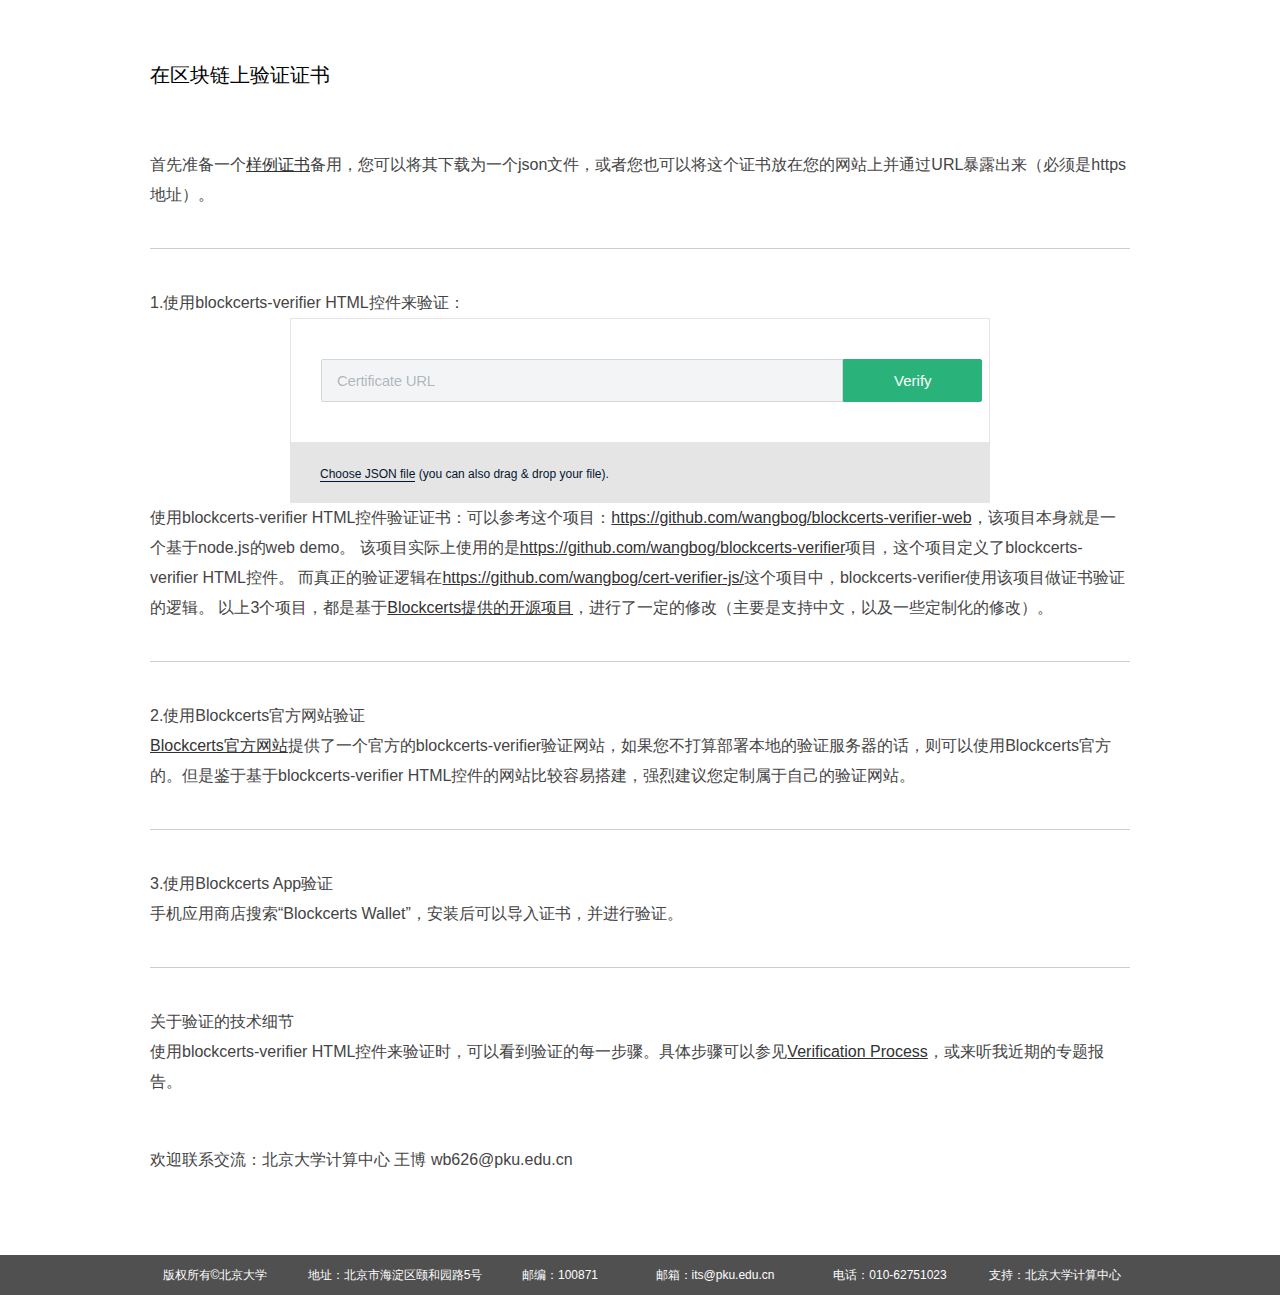
==== verify.html @ bd245323 "re-org web pages" ====
<!DOCTYPE html>
<html>
<head>
    <meta charset="utf-8">
    <meta http-equiv="X-UA-Compatible" content="IE=edge;chrome=1">
    <meta name="viewport" content="width=device-width,initial-scale=1.0,maximum-scale=1.0,user-scalable=no"/>
    <meta name="apple-mobile-web-app-status-bar-style" content="black"/>
    <meta name="format-detection" content="telephone=no"/>
    <script src="resource/js/myjs.js"></script>
    <link href="resource/css/base.css" rel="stylesheet" type="text/css">
    <link href="resource/css/index.css" rel="stylesheet" type="text/css">
    <link href="resource/css/inner.css" rel="stylesheet" type="text/css">
    <script src="resource/js/webcomponents-loader.js"></script>
    <script src="resource/js/main.js"></script>
</head>
<body>

<div class="main-body">
    <div class="content">
        <div class="col_lg_10  top"></div>
        <div class="col_lg_10  col_md_10">
            <div class="mainContent">
                <div class="article">
                    <table class="no-border-table">
                        <tr>
                            <td style="height:40px; line-height:40px;">
                                <span class="category">在区块链上验证证书</span><br>
                            </td>
                        </tr>
                    </table>
                    <br>
                    <br>
                    <p>首先准备一个<a href="https://wangbog.github.io/blockcerts/b-0232e59f-cf23-4cff-a1e4-20118171d228.json" target="_blank" style="text-decoration:underline;">样例证书</a>备用，您可以将其下载为一个json文件，或者您也可以将这个证书放在您的网站上并通过URL暴露出来（必须是https地址）。</p>
                    <br>
                    <table class="no-border-table">
                        <tr>
                            <td class="split">
                                <hr class="pku-grey-hr"/>
                            </td>
                        </tr>
                    </table>
                    <br>
                    <p>1.使用blockcerts-verifier HTML控件来验证：</p>
                    <div style="text-align:center;width:700px;margin:0 auto">
                        <blockcerts-verifier display-mode="fullscreen"></blockcerts-verifier>
                    </div>
                    <p>
                        使用blockcerts-verifier HTML控件验证证书：可以参考这个项目：<a href="https://github.com/wangbog/blockcerts-verifier-web" target="_blank" style="text-decoration:underline;">https://github.com/wangbog/blockcerts-verifier-web</a>，该项目本身就是一个基于node.js的web demo。
                        该项目实际上使用的是<a href="https://github.com/wangbog/blockcerts-verifier" target="_blank" style="text-decoration:underline;">https://github.com/wangbog/blockcerts-verifier</a>项目，这个项目定义了blockcerts-verifier HTML控件。
                        而真正的验证逻辑在<a href="https://github.com/wangbog/cert-verifier-js/" target="_blank" style="text-decoration:underline;">https://github.com/wangbog/cert-verifier-js/</a>这个项目中，blockcerts-verifier使用该项目做证书验证的逻辑。
                        以上3个项目，都是基于<a href="https://github.com/blockchain-certificates" target="_blank" style="text-decoration:underline;">Blockcerts提供的开源项目</a>，进行了一定的修改（主要是支持中文，以及一些定制化的修改）。
                    </p>
                    <br>
                    <table class="no-border-table">
                        <tr>
                            <td class="split">
                                <hr class="pku-grey-hr"/>
                            </td>
                        </tr>
                    </table>
                    <br>
                    <p>2.使用Blockcerts官方网站验证</p>
                    <p>
                        <a href="https://www.blockcerts.org/" target="_blank" style="text-decoration:underline;">Blockcerts官方网站</a>提供了一个官方的blockcerts-verifier验证网站，如果您不打算部署本地的验证服务器的话，则可以使用Blockcerts官方的。但是鉴于基于blockcerts-verifier HTML控件的网站比较容易搭建，强烈建议您定制属于自己的验证网站。
                    </p>
                    <br>
                    <table class="no-border-table">
                        <tr>
                            <td class="split">
                                <hr class="pku-grey-hr"/>
                            </td>
                        </tr>
                    </table>
                    <br>
                    <p>3.使用Blockcerts App验证</p>
                    <p>
                        手机应用商店搜索“Blockcerts Wallet”，安装后可以导入证书，并进行验证。
                    </p>
                    <br>
                    <table class="no-border-table">
                        <tr>
                            <td class="split">
                                <hr class="pku-grey-hr"/>
                            </td>
                        </tr>
                    </table>
                    <br>
                    <p>关于验证的技术细节</p>
                    <p>
                        使用blockcerts-verifier HTML控件来验证时，可以看到验证的每一步骤。具体步骤可以参见<a href="https://github.com/wangbog/cert-verifier-js/blob/branch-362/docs/verification-process.md" target="_blank" style="text-decoration:underline;">Verification Process</a>，或来听我近期的专题报告。
                    </p>
                    <br>
                    <br>
                    <p>欢迎联系交流：北京大学计算中心 王博 wb626@pku.edu.cn</p>
                </div>
            </div>
        </div>
    </div>
</div>
<footer class="footer">
    <section class="fot_bot">
        <span class="copyright">版权所有©北京大学</span>
        <span class="addr">地址：北京市海淀区颐和园路5号</span>
        <span class="postcode">邮编：100871</span>
        <span class="email">邮箱：its@pku.edu.cn</span>
        <span class="telephone">电话：010-62751023</span>
        <span class="tech-sup">支持：<a href="http://cc.pku.edu.cn">北京大学计算中心</a></span>
    </section>
</footer>
</body>
</html>
---- resource/css/base.css ----
@charset "utf-8";
/***************
This is for BASE, including header and footer
***************/
html, body, div, object, iframe, h1, h2, h3, h4, h5, h6, p, blockquote, pre, a, abbr, acronym, address, figure, figcaption, code, del, dfn, em, image, q, dl, dt, dd, ol, ul, li, fieldset, form, legend, table, tf, tr, th {
	/* 为了确保办公通知公告内容的正常显示，删除了SPAN的默认样式 */
	border: 0px;
	padding: 0px;
	/*font-size: 100%;*/
	margin: 0px;
	font-family: 'Microsoft Yahei',"Lucida Grande", "Tahoma","Arial", "Helvetica", "sans-serif";
	-webkit-font-smoothing: subpixel-antialiased;
	font-weight:normal;
}
body {
	color: #565656;
	line-height: 20px;
	font-size: 12px;
	margin: 0px;
}
input, textarea, select {
	font-family: 'Microsoft Yahei',"Lucida Grande", "Tahoma","Arial", "Helvetica", "sans-serif";
	background-color: #FFFFFF;
	font-size:12px;
	outline:none;
}
input::-ms-clear { display: none; }
input::-webkit-search-cancel-button { display: none; }
img {
	border: 0px;
	vertical-align:bottom;
	-ms-interpolation-mode: bicubic;
}
a, a:link {
	text-decoration: none;
   color: #323232;
}
a:hover {
	text-decoration:none;
	color:#8f000b;
}
ul{
	list-style-type:none;
}
.pku-red{
   color:#8f000b;
}
.pku-red-2{
   color:#AC0000;
}
.pku-red-3{
   color:#A90000;
}
.pku-gold{
   color:#dda813;
}
.pku-gray{
   color:#565656;
}
.pku-grey{
   color:#CECECE;
}
.pku-green{
   color:#00A105;
}
.black{
  color:#000;
}
.white{
  color:#FFF;
}
.pku-grey-hr{
   height:1px;
   border:none;
   border-top:1px solid #cecece;
}
.icon-space-right{
   margin-right:3px;
}
.icon-space-left{
   margin-left:3px;
}
.left {
	float: left;
}
.right {
	float: right;
}
.clearfix:after {
	display:block;
	content:'';
	clear:both;
	height:0px;
	visibility: hidden;
}
.yahei {
	font-family:"Microsoft Yahei", Arial;
}
h1, h2, h3, h4 {
	font-family:"Microsoft Yahei", Arial;
}
.relative {
	position:relative;
}
.clearfix {
*display:inline-block;
*zoom:1;
*vertical-align:top;
}
/* Add by PKU zb 2014.9.1 */
.clearfix1 {
*display:inline-block;
*zoom:1;
*vertical-align:top;
line-height:35px
}
.clear{
	clear:both;
}
.clear_f {
	clear:both;
}
 *::selection {
 background:#A90000;
 color: #FFFFFF;
 text-shadow: none;
}
 *::-moz-selection {
 background: #A90000;
 color: #FFFFFF;
 text-shadow: none;
}
.ie6 {
	text-align:center;
	font-size:14px;
	line-height:60px;
}
.ie6 span {
	float:right;
	margin-right:30px;
	cursor:pointer;
}
.blankspace {
	height:1.5em;
	overflow:hidden;
	margin:0;
	padding:0;
	clear:both;
}
/*comm used header,content,footer*/

.mainWrap {
	width:1000px;
	margin:auto;
}
/*
.header {
	background:#fff url(../img/bg.jpg) repeat-x top
}
*/

.header{
   overflow:hidden;
}
.header .topLine {
}
.header .topWrap {
	padding:0;
	/* background:#7f0101 url(../img/pkucloud1h100.png) no-repeat top right; LHY */
	/* background:#8f000b url(../img/pkucloud1h100.png) no-repeat top right;  zb */
	background:#8c0000 url(../img/img_xnmh.gif) no-repeat top right;
	/* border-top:0px solid #c40000;
	border-bottom:0px solid #600000;*/
}
.header .topWrap .mainWrap{
	height:100px;
}
.header .logo {
	float:left;
	_display:inline;
	padding-top:20px;
	/*padding-left:15px;*/
}
.header .logo a{
	float:left;
	display:inline;
}
.header .logo img{
	width:213px;
}
.header .logo a.sub_logo {
	float:left;
	display:inline;
	margin-top:15px;
   margin-left:15px;
	padding-left:15px;
   padding-top:2px;
   color:#FFFFFF;
   font-size:30px;
   height:30px;
   border-left:solid 1px #fff;
}
.header .logo a.sub_logo:hover {
	color:#CECECE;
}
.header .logo a.sub_logo span.logo_hotline {
	font-family:Georgia;
}
.header .topWrap .slogan {
	position:absolute;
   right:440px;
   top:42px;
	color:#FFFFFF;
   font-size:30px;
}
.header .topWrap .slogan img {
	width:80px;
	height:80px;
}
.header .subnavLeft {
	padding-left:10px;
}
.header .logon {
	float:left;
	_display:inline;
	height:20px;
}
.header .logon .inp {
	border:0;
	height:16px;
   line-height:16px;
	width:120px;
	/* border:1px solid #821514;*/
	margin-top:2px;
   margin-right:5px;
	padding-left:5px;
   padding-right:5px;
	float:left;
	_display:inline;
	background:#AC0000;
   color:#eee;
	-webkit-border-radius:2px;
	-moz-border-radius:2px;
	border-radius:2px;
	opacity: 0.8;
	filter:alpha(opacity=80);
}
.header .logon .inp:hover {
	background:#fff;
   color:#000;
	opacity:1
}
.header .logon .btn{
	height:18px;
   width:30px;
	padding:0 5px;
 *padding:0 5px 0 8px;
   margin-top:0px;
	line-height:18px;
	text-align:center;
	border:0;
	float:left;
	font-size:14px;
	_display:inline;
	color:#fff;
	cursor:pointer;
}
.header .logon #btn-logon{
}

.header .search {
	float:right;
	_display:inline;
	/*padding-right:10px;*/
   height:20px;
}
.header .search .inp {
	border:0;
	height:17px;
    line-height:17px;
    width:130px;
	/* border:1px solid #821514;
	margin-top:1px;*/
	padding:1px 5px 2px 5px;
   vertical-align:middle;
	float:left;
	_display:inline;
	background:#AC0000;
   color:#eee;
	-webkit-border-radius:2px;
	-moz-border-radius:2px;
	border-radius:2px;
	opacity: 0.8;
	filter:alpha(opacity=80);
}
.header .search .inp:hover {
	background:#fff;
   color:#000;
	opacity:1
}
.header .search .btn {
	height:22px;
	padding:0 8px;
 *padding:0 8px 0 12px;
	line-height:21px;
	text-align:center;
	border:0;
	float:left;
	font-size:12px;
	_display:inline;
	color:#fff;
	cursor:pointer;
 *background:url(search_normal.png) 0 3px no-repeat;
}
.header .search .btn:hover {
 *background:url(search_normal.png) 0 3px no-repeat;
}
.header .subNav {
	background:#700005; 
	border-bottom:0px solid #700005;
}
.header .subNav .onlymobileshow{
	display:none;
}
.header .subNav .menu {
	display:none;
}
.header .subNav li {
	float:left;
	_display:inline;
	padding:6px 2px 6px 3px;
   height:20px;
   line-height:20px;
	position:relative;
	z-index:999;
	zoom:1;
}
.header .subNav li a {
	display:block;
/* ZB	font-size:12px; */
	font-size:14px;
	color:#e5e3e3;
	padding:0 5px;
   height:20px;
   line-height:20px;
	/* text-shadow:0px 2px 1px #600000; */
	filter:dropshadow(color=#600000, offx=0, offy=2);
}
.header .subNav li a:hover, .header .subNav li a:focus, .header .subNav li a.hover {
	color:#fff;
}
.header .subNav li.current {
	background:#fff;
}
.header .subNav li.current a {
	color:#444;
	text-shadow:0px 2px 1px #f3f3f3;
	filter:dropshadow(color=#f3f3f3, offx=0, offy=2);
}
.header .subNavRight {
	float:right!important;
}
.header .subNav #mobileNav ul {
   height:120px;
   width:640px;
}
.header .subNav #mobileNav li {
   padding: 2px 2px 2px 2px;
   line-height:40px;
   height:36px;
   width:154px;
   float:left;
}
.header .subNav #mobileNav li a {
   line-height:36px;
   height:36px;
}
.header .subNav #mobileNav li form{
   height:40px;
   line-height:40px;
}
.header .subNav #mobileNav li form input {
   width:80px;
   float:left;
   opacity:0.8;
   background-color:#fff;
   border:1px solid #C4C4C4;
   margin-left:8px;
   margin-right:3px;
   margin-top:12px;
}
.header .subNav #mobileNav li form a {
   height:40px;
   line-height:40px;
}
.header .subNav #mobileNav li a {
   font-size:14px;
   color:#000;
   float:left;
}
.header .nav {
	/* float:right;
	_display:inline;
	margin-top:25px;*/
	background-color:#EFEFEF;
}
.header .nav .menu {
	display:none;
}
header .nav #nav{
	/* text-align:center; */
	margin:auto;
	width:1000px;
}
.header .nav li {
	float:left;
	_display:inline;
	padding:0 30px 0 29px;
	+padding:0 29px 0 28px;
	z-index:999;
	zoom:1;
}
.header .nav li.nav_first {
        padding-left:0px;
}
.header .nav li.nav_last {
        padding-right:0px;
} 
.header .nav li a.current {
/* PKU	background: url(nav_cur.png) bottom repeat-x */
	background: url(../img/nav_cur_red.png) bottom repeat-x;
   /*color:#fff;
	background:#8f000b;*/
}
.header .nav li a {
	display:block;
	line-height:43px;
/* ZB	font-size:15px; */
	font-size:18px;
/* PKU	color:#fff; */
	color:#333;
	/* padding:0 12px;
 *padding:0 13px; */
  text-align:center;
  width:80px;
  -webkit-transition-duration:.3s;
  -moz-transition-duration:.3s;
  -o-transition-duration:.3s;
  transition-duration:.3s;
	-ms-transition-duration:0s;
}
.header .nav li a:hover, .header .nav li:hover a{
   color:#fff;
   background:#8C0000;
}
.header .nav li a i {
	padding:0;
 *margin:0 -5px 0 5px;
}
.header .nav li a i:before {
	margin-right:-4px;
}

.header .caret {
	display: inline-block;
	width: 0;
	height: 0;
	margin-left: 2px;
	vertical-align: middle;
	border-top: 4px solid;
	border-right: 4px solid transparent;
	border-left: 4px solid transparent;
}

#nav .minfoWrap {
	position:absolute;
	background:#fff;
/* PKU */
	border-top: 0px solid #8f000b;
/* PKU 	top:132px; */
/* PKU
	top:131px;
*/
	left:0%;
	width:100%;
	z-index:2;
	padding:2em 0;
	display:none;
	/* -webkit-box-shadow:0 6px 12px #838383;
	-moz-box-shadow:0 6px 12px #838383;
	box-shadow:0 10px 20px rgba(0, 0, 0, 0.63); */
}
#nav .minfoWrap_inner {
	width:1200px;
	background:#fff;
	margin:0 auto;
}
#nav ul.last {
	right:2px;
}
#nav ul li {
	float:none;
	display:block;
	padding:0;
	margin:0;
}
#nav ul li a {
	background:#fff;
	line-height:24px;
	font-size:14px;
	color:#565656;
/* PKU	padding:0 0 0 20px; */
	padding:0 0 0 0px;
}
.header .nav #nav li .sub-nav{
   position:absolute;
   z-index:4;
   display:none;
}
.header .nav #nav .sub-nav li a{
   background:#A90000;
   color:#fff;
   line-height:16px;
	font-size:14px;
   text-align:left;
   width:200px;
   padding:10px 0px 10px 60px;
}
.header .nav #nav .sub-nav li a .more{
   float:right;
   padding-right:10px;
}
.header .nav #nav .sub-nav li a i{
   float:right;
   padding-right:10px;
}
.header .nav #nav .sub-nav li a:hover{
   background:#9c0000;
}
.header .nav #nav li .sub-nav .sub-nav-s{
   position:relative;
   z-index:4;
   display:none;
}
.header .nav #nav .sub-nav .sub-nav-s li a{
   width:186px;
   padding-left:74px;
}
.readmore {
//	text-transform: uppercase;
	font-size: 15px!important;
	box-shadow: none;
	color: #8f000b!important;
	display:inline !important;
	-webkit-transition: 400ms !important;
	-moz-transition: 400ms !important;
	-o-transition: 400ms !important;
	transition: 400ms !important;
}
.readmore:hover {
	text-shadow: none;
	box-shadow: none !important;
	color:#333!important;
}
.readmore1 {
//	text-transform: uppercase;
	font-size: 15px!important;
	box-shadow: none;
	color: #000000!important;
	display:inline !important;
	-webkit-transition: 400ms !important;
	-moz-transition: 400ms !important;
	-o-transition: 400ms !important;
	transition: 400ms !important;
}
.readmore1:hover {
	text-shadow: none;
	box-shadow: none !important;
	color:#8f000b!important;
}
.fl {
	float:left;
}
.fr {
	float:right;
}
.main-body{
  width:100%;
  max-width:1380px;
  min-height:450px;
  margin:0 auto;
  overflow:hidden;
}

.footer{
   width: 100%;
   height:40px;
   background: #505050;
   margin-top:40px;
}
.footer .footWrap {
	background:#ededed;
	padding:40px 0;
	border-top: #dfdfdf 1px solid;
}
.footer .footWrap li {
	width:150px;
	float:left;
	_display:inline;
}
.footer .footWrap h4 {
	padding-bottom:8px;
}
.footer .footWrap h4 a {
	font-size:15px;
	color:#333;
}
.footer .footWrap h4 a:hover {
	color:#8f000b
}
.footer .footWrap a {
	color:#787878;
	display:block;
	line-height:24px;
	text-align:center;
}
.footer .footWrap a:hover {
	color:#8f000b;
}
.footer .copyrights {
	color:#f8f8f8;
	padding:15px 0;
	line-height:22px;
	background:#821514;
	border-top:#8f000b;
}
.footer .copyrights .info {
	float:left;
}
.footer .copyrights .info span {
	padding-right:24px;
}
.footer .copyrights .icp {
	float:right;
}
.footer .copyrights .copy {
	display:block;
}
.fot_bot{
   width:1000px; 
   margin:0 auto;
   font-size: 12px;
   overflow: hidden;
   color: #fff;
   text-align: center;
   height:40px;
   line-height: 40px;
   background: #505050;
}
.fot_bot span{
   display:inline-block;
   float:left;
   width:160px;
   padding: 0 15px;
}
.fot_bot span a{
   color: #fff;
}
.fot_bot span a:hover{
   color: #EEE;
}
.fot_bot .copyright{
   width:120px;
}
.fot_bot .addr{
   width:180px;
}
.fot_bot .postcode{
   width:90px;
}
.fot_bot .telephone{
   width:130px;
}
.fot_bot .email{
   width:160px;
}
.fot_bot .tech-sup{
   width:140px;
}

._plugMasklayer {
	background: none repeat scroll 0 0 #FFFFFF;
	display: none;
	height: 100%;
	left: 0;
	opacity: 0.8;
	filter:alpha(opacity=80);
	_position: absolute;
	position:fixed;
	top: 0;
	width: 100%;
	z-index: 9998;
	bottom:0;
}
._plugLayer {
	background: none repeat scroll 0 0 #FFFFFF;
	display: none;
	left: 50%;
	top: 50%;
	border:1px solid #609;
	_position: absolute;
	position:fixed;
	z-index: 9999;
}
/*action*/
.ssubNav {
	display:none;
}

 @media screen and (max-width:1024px) {
    
   .mainWrap {
    width:800px;
    margin:0 auto;
   }
   .header .nav #nav{
   	width:800px;
   }
   .header .nav #nav .minfoWrap .minfoWrap_inner div.fl{
   	display:none;
   }
    .header .nav li {
     /*padding: 0 24px 0 24px;
     padding:0 10px 0 9px;
	  +padding:0 9px 0 8px;*/
   }
    .header .nav li a {
    /*font-size:14px;
    padding:0 9px;
    width:100px;*/
   }
    #nav ul {
    width:100px;
   }

    #nav ul.fl{
    width:160px;
   }
    #nav ul.fl a {
    width:150px;
   }
   
   .header .nav #nav .sub-nav li a{
      line-height:25px;
   	font-size:12px;
      line-height:12px;
      width:160px;
      padding-left:42px;
   }
   .header .nav #nav .sub-nav .sub-nav-s li a{
      width:148px;
      padding-left:54px;
   }
    .footer .footWrap li {
    width:120px;
    overflow:hidden;
   }
   .footer{
      height:102px;
   }
   .fot_bot{
      width:400px;
      height:78px;
      padding:12px 0;
      line-height:26px;
   }
   .fot_bot span{
      text-align:left;
   }
   .fot_bot .copyright{
      width:150px;
   }
   .fot_bot .postcode{
      width:150px;
   }
   .fot_bot .telephone{
      width:150px;
   }
   .fot_bot .email{
      width:170px;
   }
   .fot_bot .tech-sup{
      width:170px;
   }
   .header .topWrap {
   height:auto;
   }
}
@media screen and (max-width:1200px) {
	.header .topWrap .slogan {
	   position:absolute;
	   right:390px;
	   top:42px;
		color:#FFFFFF;
	   font-size:30px;
	}
}
@media screen and (max-width:1000px) {
	.header .topWrap .slogan {
		position:absolute;
	   right:340px;
	   top:42px;
		color:#FFFFFF;
	   font-size:30px;
	}
}
@media screen and (max-width:900px) {
	.header .topWrap .slogan {
		position:absolute;
	   right:280px;
	   top:42px;
		color:#FFFFFF;
	   font-size:30px;
	}
}
 @media screen and (max-width:800px) {
    
    .mainWrap {
    width: calc(100% - 40px);
    padding-left:20px;
    padding-right:20px;
   }
   .mainWrap02 {
    position:relative;
    display:block;
    background:#444;
   }
   #nav .minfoWrap {
    left:50%;
    margin-left:-380px;
    width:760px;
   }
   /* .header .topWrap {
    position:relative;
   }*/
  /* .header .search {
    float:none;
    position:absolute;
    width:100%;
    top:0px;
    margin-top:10px;
   }
   .header .search .ext {
    float:right;
    padding:4px 30px 10px 0;
   }
    .header .search .ext a {
    color:#fff;
   }
    .header .search .inp {
    border:0;
    margin-left:20px;
    height:14px;
    width:130px;
    background:#fff;
   }
    .header .search .btn {
    height:20px;
    line-height:20px;
    font-size:12px;
   }*/
   .subNav .ssubNav {
   /*display:block;*/
  /* PKU
   line-height:44px;
   PKU font-size:18px; */
   width:calc(100% - 40px);
   font-size:14px;
   padding:0px 20px;
   cursor:pointer;
   color:#fff;
   /*background:#5e0000;     ZB   */
   background:#700005;   /*  ZB   */
	cursor:pointer;
	display:none;
	/*padding-top:10px;*/
	-ms-transition: all 0.4s ease-in-out 0s;
	-webkit-transition: all 0.4s ease-in-out 0s;
	-o-transition: all 0.4s ease-in-out s;
	-moz-transition: all 0.4s ease-in-out s;
	transition: all 0.4s ease-in-out 0s;
  }
  .header .subNavLeft{
      display:block;
      float:left;
  }
  .navline {
   	width:16px;
   	height:2px;
   	border-radius:2px;
   	background-color:#FFF;
   	display:block;
   	margin-bottom:3px;
   	-ms-transition: all 0.4s ease-in-out 0s;
   	-webkit-transition: all 0.4s ease-in-out 0s;
   	-o-transition: all 0.4s ease-in-out s;
   	-moz-transition: all 0.4s ease-in-out s;
   	transition: all 0.4s ease-in-out 0s;	
   }
   .navline1{
   	transform:translateY(5px) rotate(45deg);
   	-ms-transform:translateY(5px) rotate(45deg);
   	-webkit-transform:translateY(5px) rotate(45deg);
   	-o-transform:translateY(5px) rotate(45deg);
   	-moz-transform:translateY(5px) rotate(45deg);
   	-ms-transition: all 0.4s ease-in-out 0s;
   	-webkit-transition: all 0.4s ease-in-out 0s;
   	-o-transition: all 0.4s ease-in-out s;
   	-moz-transition: all 0.4s ease-in-out s;
   	transition: all 0.4s ease-in-out 0s;
   }
   .navline2{
   	background-color:#700005;
   	-ms-transition: all 0.4s ease-in-out 0s;
   	-webkit-transition: all 0.2s ease-in-out 0s;
   	-o-transition: all 0.2s ease-in-out s;
   	-moz-transition: all 0.2s ease-in-out s;
   	transition: all 0.2s ease-in-out 0s;
   }
   .navline3{
   	transform:translateY(-5px) rotate(-45deg);
   	-ms-transform:translateY(-5px) rotate(-45deg);
   	-webkit-transform:translateY(-5px) rotate(-45deg);
   	-o-transform:translateY(-5px) rotate(-45deg);
   	-moz-transform:translateY(-5px) rotate(-45deg);
   	-ms-transition: all 0.4s ease-in-out 0s;
   	-webkit-transition: all 0.4s ease-in-out 0s;
   	-o-transition: all 0.4s ease-in-out s;
   	-moz-transition: all 0.4s ease-in-out s;
   	transition: all 0.4s ease-in-out 0s;
   }
   .header .subnavLeft {
   /*padding-top:30px;*/
   }
   /*.header .subNav li {
   float:left;
   padding:8px 12px 4px 0;
   height:20px;
   line-height:20px;
   border:none;
   }
   .header .subNav li a {
   padding:0px;
   font-size:14px;
   color: #f5f5f5;
   }*/
   .header .subNav .ssubNav li{
      padding:6px 12px 6px 0;
      height:20px;
      line-height:20px;
   }
   .minfoWrap {
   display:none!important;
   }
    .header .topWrap {
    height: auto;
     /* padding:20px 0 0;*/
     
   }
   
    .header .nav {
    background:#efefef;
    border:0;
    /* margin-top:20px;*/
   }
    .header .nav .menu {
    display:none;
   line-height:44px;
    line-height:38px;   /*   ZB   */
    font-size:18px;
    padding:0 20px;
    cursor:pointer;
    color:#22132d;
   }
    .header .nav .menu .menuicon {
    float:right;
    color:#22132d;
   }
   .header .nav #nav{
   	width:100%;
   }
    .header .nav li {
     /*padding: 0 24px 0 24px;
     padding:0 11px 0 11px;
   	+padding:0 10px 0 10px;*/
     padding:0 35px 0 32px;
	  +padding:0 34px 0 31px;
   }
    .header .nav li.nav_first{
      padding-left:20px;
    } 
    .header .nav li a {
    /*font-size:13px;
    padding:0 9px;
    width:100px;*/
   }
   /* .header .nav ul {
    display:none;
   }
    .header .nav li {
    float:none;
    padding:0;
    border-top:1px solid #ddd;
    background:#fff;
    overflow:hidden;
   }
    .header .nav li a {
    font-size:12px;
    text-indent:20px;
    line-height:30px;
    color:#333;
    width:auto;
    text-align:left;
   }*/
   .header .nav #nav .sub-nav li a{
      line-height:25px;
   	font-size:12px;
      line-height:12px;
      width:130px;
      padding-left:28px;
   }
   .header .nav #nav .sub-nav .sub-nav-s li a{
      width:118px;
      padding-left:40px;
   }
   .header .subNav #mobileNav ul {
      height:80px;
   }
   
    .footer .footWrap li {
    width:190px;
    height:200px;
    overflow:hidden;
   }
    .footer .copyrights {
    text-align:center;
   }
    .footer .copyrights .info {
    float:none;
    display:block;
   }
    .footer .copyrights .icp {
    float:none;
    display:block;
   }
   .header .logo {
      /*float:none;*/
      display:block;
      width:424px;
      height:60px;
      margin:0 auto;
      padding-bottom:0;
   }
   .header .nav {
   float:none;
   }
   .header .topWrap {
   height:auto;
   }
   .header .topWrap .slogan {
   	display:none;
   }
   .minfoWrap {
   display:none!important;
   }
}
 @media screen and (max-width:640px) {
  .mainWrap02 {
  position:relative;
  display:block;
  background:#444;
  }
  /* .header .topWrap {
   position:relative;
  }*/
  .header .topWrap .mainWrap{
   	height:100px;
   }
  .header .logo {
      margin:auto;
      padding-left:0px;
   	padding-top:28px;
   	padding-bottom:27px;
      height:45px;
      width:311px;
   }
   .header .logo img{
      width:160px;
    }
   .header .logo a.sub_logo {
   	margin-top:10px;
      font-size:20px;
   }
   
  /* .header .search {
   float:none;
   position:absolute;
   width:100%;
   top:0px;
   margin-top:10px;
  }
   .header .search .ext {
   float:right;
   padding:4px 30px 10px 0;
  }
   .header .search .ext a {
   color:#fff;
  }
   .header .search .inp {
   border:0;
   margin-left:20px;
   height:14px;
   width:130px;
  }
   .header .search .btn {
   height:20px;
   line-height:20px;
   font-size:12px;
  }*/
   .header .topWrap {
   height: auto;
   /* padding:20px 0 0;*/
   background:#8c0000;
  }
   .header .nav {
   background:#efefef;
   border:0;
   /* margin-top:20px;*/
  }
   .header .nav .menu {
   display:none;
   line-height:44px;
   line-height:38px;   /*   ZB   */
   font-size:18px;
   padding:0 20px;
   cursor:pointer;
   color:#22132d;
  }
   .header .nav .menu .menuicon {
   float:right;
   color:#22132d;
  }
  .header .nav #nav{
   	width:100%;
   }
   .header .nav li {
     /*padding: 0 24px 0 24px;
     padding:0 5px 0 5px;
   	+padding:0 5px 0 5px;*/
     padding:0 15px 0 15px;
   }
   .header .subNav .ssubNav li{
      padding:6px 0px 6px 0px;
      height:20px;
      line-height:20px;
   }
    .header .nav li a {
    /*font-size:13px;
    padding:0 9px;
    width:86px;*/
   }
   /*.header .nav ul {
   display:none;
  }
   .header .nav li {
   float:none;
   padding:0;
   border-top:1px solid #ddd;
   background:#fff;
   overflow:hidden;
  }
   .header .nav li a {
   font-size:15px;
   text-indent:20px;
   color:#000;
  }*/
  .header .nav #nav .sub-nav li a{
      line-height:25px;
   	font-size:12px;
      line-height:12px;
      width:94px;
      padding-left:18px;
   }
   .header .nav #nav .sub-nav .sub-nav-s li a{
      width:82px;
      padding-left:30px;
   }
   .header .nav li a .thuicon-angle-down {
   display:none;
  }
    .header .subNav #mobileNav ul {
      height:120px;
      width:480px;
   }
   .footer .footWrap {
   padding:14px 0;
  }
   .footer .footWrap li {
   width:25%;
   height:auto;
  }
   .footer .footWrap a {
   display:none;
  }
   .footer .footWrap h4 a {
   display:block;
   font-size:12px;
   line-height:30px;
  }
   .footer .footWrap h4 {
   padding-bottom:0;
  }
   .footer .copyrights {
   text-align:center;
  }
   .footer .copyrights .info {
   float:none;
   display:block;
   padding:0 30px;
  }
   .footer .copyrights .info span {
   display:block;
   padding:0;
  }
   .footer .copyrights .icp {
   float:none;
   display:block;
  }
  .header .caret {
  display:none;
  }
  .subNav .ssubNav {
   /*display:block;*/
  /* PKU
   line-height:44px;
   PKU font-size:18px; 
   line-height:35px;
   line-height:32px;*/   /*   ZB   */
   font-size:14px;
   padding:0 20px;
   cursor:pointer;
   color:#fff;
   /*background:#5e0000;     ZB   */
   background:#700005;   /*  ZB   */
	cursor:pointer;
	display:none;
	/* padding-top:10px;*/
	-ms-transition: all 0.4s ease-in-out 0s;
	-webkit-transition: all 0.4s ease-in-out 0s;
	-o-transition: all 0.4s ease-in-out s;
	-moz-transition: all 0.4s ease-in-out s;
	transition: all 0.4s ease-in-out 0s;
  }
  .navline {
   	width:16px;
   	height:2px;
   	border-radius:2px;
   	background-color:#FFF;
   	display:block;
   	margin-bottom:3px;
   	-ms-transition: all 0.4s ease-in-out 0s;
   	-webkit-transition: all 0.4s ease-in-out 0s;
   	-o-transition: all 0.4s ease-in-out s;
   	-moz-transition: all 0.4s ease-in-out s;
   	transition: all 0.4s ease-in-out 0s;	
   }
   .navline1{
   	transform:translateY(5px) rotate(45deg);
   	-ms-transform:translateY(5px) rotate(45deg);
   	-webkit-transform:translateY(5px) rotate(45deg);
   	-o-transform:translateY(5px) rotate(45deg);
   	-moz-transform:translateY(5px) rotate(45deg);
   	-ms-transition: all 0.4s ease-in-out 0s;
   	-webkit-transition: all 0.4s ease-in-out 0s;
   	-o-transition: all 0.4s ease-in-out s;
   	-moz-transition: all 0.4s ease-in-out s;
   	transition: all 0.4s ease-in-out 0s;
   }
   .navline2{
   	background-color:#700005;
   	-ms-transition: all 0.4s ease-in-out 0s;
   	-webkit-transition: all 0.2s ease-in-out 0s;
   	-o-transition: all 0.2s ease-in-out s;
   	-moz-transition: all 0.2s ease-in-out s;
   	transition: all 0.2s ease-in-out 0s;
   }
   .navline3{
   	transform:translateY(-5px) rotate(-45deg);
   	-ms-transform:translateY(-5px) rotate(-45deg);
   	-webkit-transform:translateY(-5px) rotate(-45deg);
   	-o-transform:translateY(-5px) rotate(-45deg);
   	-moz-transform:translateY(-5px) rotate(-45deg);
   	-ms-transition: all 0.4s ease-in-out 0s;
   	-webkit-transition: all 0.4s ease-in-out 0s;
   	-o-transition: all 0.4s ease-in-out s;
   	-moz-transition: all 0.4s ease-in-out s;
   	transition: all 0.4s ease-in-out 0s;
   }
  .header .subnavLeft {
  padding-top:30px;
  }
  .header .subNav li {
  float:left;
  border:none;
  }
 
  /*.header .subNavRight li a {
  padding-left:17px;
  }
  .header .subNavRight {
  float:none!important;
  }*/
  .minfoWrap {
  display:none!important;
  }
}
@media screen and (max-width:500px) {
   .mainWrap02-w { /*用于适配内外头部不一样的显示*/
	  position:relative;
	  display:none;
	  background:#444;
	  }
	.subNav .ssubNav-w { /*用于适配内外头部不一样的显示*/
	   	display:block;
	   }
}
@media screen and (max-width:480px) {
    .header .subNav #mobileNav ul {
      height:120px;
      width:360px;
   }
   .header .topWrap {
   	background-size:auto 70px;
   }
   .header .topWrap .mainWrap{
   	height:77px;
   }
   .header .logo {
   	padding-top:19px;
   	padding-bottom:18px;
      height:40px;
      width:258px;
   }
   .header .logo img{
      width:140px;
    }
    .header .logo a.sub_logo {
   	margin-top:6px;
      margin-left:10px;
      padding-left:10px;
      font-size:16px;
      height:24px;
   }
   .header .nav #nav{
      width:100%;
      padding-left:20px;
   }
   .header .nav li {
     /*padding: 0 24px 0 24px;*/
     padding:0 3px 0 1px;
   }
    .header .nav li a {
    font-size:16px;
    /*font-size:13px;
    padding:0 9px;
    width:66px;*/
   }
   .header .nav #nav .sub-nav li a{
      line-height:25px;
   	font-size:11px;
      line-height:12px;
      width:120px;
      padding-left:8px;
   }
   .header .nav #nav .sub-nav .sub-nav-s li a{
      width:109px;
      padding-left:19px;
   }
   
   .noMobileShow .mobileShowCenter{
   		text-align:center!important;
   		margin:0 auto!important;
   }
   .noMobileShow .navUl{
   		padding-left:0px!important;
   		width:calc(100% - 40px)!important;
   }
   .noMobileShow .navLi{
   		width:25%!important;
   		padding:0px!important;
   }
   .noMobileShow .navA{
   		width:calc(100% - 4px)!important;
   		padding-right:4px!important
   }
}
 @media screen and (max-width:400px) {
 	.mainWrap02 {
	  position:relative;
	  display:none;
	  background:#444;
	  }
	.subNav .ssubNav {
	   	display:block;
	   }
 	.footer{
      height:180px;
   }
   .fot_bot{
      width:240px;
      height:156px;
   }
   .fot_bot span{
      width:240px;
      text-align:left;
   }
}
 @media screen and (max-width:360px) {
   
  .minfoWrap {
  display:none!important;
  }
  .header .subNav #mobileNav ul {
      height:120px;
      width:320px;
   }
  .header .topWrap {
   	background-size:auto 60px;
   }
   .header .topWrap .mainWrap{
   	height:60px;
   }
   .header .logo {
   	padding-top:13px;
   	padding-bottom:13px;
      height:34px;
      width:232px;
   }
   .header .logo img{
      width:120px;
    }
    .header .logo a.sub_logo {
   	margin-top:6px;
      margin-left:10px;
      padding-top:0px;
      padding-bottom:2px;
      padding-left:10px;
      font-size:15px;
      height:20px;
   }
   .header .nav #nav{
      width:100%;
   }
   .header .nav li {
     /*padding: 0 24px 0 24px;*/
     padding:0px;
   	+padding:0px;
   }
    .header .nav li a {
    /*font-size:12px;
    padding:0 9px;
    width:64px;*/
   }
   .header .nav #nav .sub-nav li a{
      line-height:25px;
   	font-size:11px;
      line-height:12px;
      width:108px;
      padding-left:6px;
   }
   .header .nav #nav .sub-nav .sub-nav-s li a{
      width:97px;
      padding-left:17px;
   }
}
 @media screen and (max-width:320px) {
      .header .subNav #mobileNav ul {
         height:240px;
         width:200px;
      }
      .header .subNav .ssubNav li{
	  	padding: 6px 0px 6px 0px;
	  }
      .header .topWrap {
        	background-size:auto 50px;
        }
        .header .topWrap .mainWrap{
        	height:50px;
        }
      .header .logo {
       margin:auto;
       padding-top:11px;
       padding-bottom:11px;
       height:28px;
       width:193px;
     }
      .header .logo img{
       width:100px;
     }
     .header .logo a.sub_logo {
      	margin-top:6px;
         margin-left:10px;
         padding-top:0px;
         padding-bottom:6px;
         padding-left:10px;
         font-size:12px;
         height:15px;
      }
   .header .search .inp {
   width:100px;
  }
   .header .nav .menu {
   line-height:40px;
   font-size:16px;
  }
  .header .nav #nav{
      width:100%;
   }
   .header .nav li {
     /*padding: 0 24px 0 24px;*/
     padding:0px;
   	+padding:0px;
   }
    .header .nav li a {
    /*font-size:12px;
    padding:0 9px;
    width:64px;*/
   }
   .header .nav #nav .sub-nav li a{
      line-height:25px;
   	font-size:11px;
      line-height:12px;
      width:100px;
      padding-right:0px;
      padding-left:4px;
   }
   .header .nav #nav .sub-nav .sub-nav-s li a{
      width:89px;
      padding-left:15px;
   }
  .minfoWrap {
  		display:none!important;
  }
  
  .noMobileShow .navA{
  		font-size:14px!important;
  }
}
---- resource/css/index.css ----
@charset "utf-8";
/* Index Page CSS Document */
.bouti-tit {
	position:relative;
	width:100%;
/* PKU */
	height:300px;
	text-align:center;
/* PKU
	min-width:1200px;
*/
}
.bouti-tit h3 {
	font-size:30px;
	color:#fff;
	line-height:80px;
}
.bouti-link {
	width:100%;
   max-width:1380px;
   margin:0 auto;
   /*height:223px;*/
   height:100%;
	background-repeat: no-repeat;
	/*background-position: 50% 0;
	background-attachment: fixed;*/
   -moz-background-size: 100%;
   -webkit-background-size: 100%;
   -o-background-size: 100%;
   background-size: 100%;
}
.bouti-link-intro {
	background-image:url(/img/channel_about101.jpg);
}
.bouti-stu-intro {
	background-image:url(/img/channel_student101.jpg);
}
.boutiCon {
	position:absolute;
   width:170px;
	height:80px;
	/*padding:10px 40px;*/
	left:0;
	top:35%;
	/*margin-top:-45px;*/
	z-index:1;
	text-align:right;
}

.boutiConBg {
   position:absolute;
	background:#9b0000;
	width:200px;
	height:80px;
	/*padding:10px 40px;*/
	left:0;
	top:35%;
	/*margin-top:-45px;*/
	filter:alpha(opacity=80);
	opacity: 0.7;
}
.content {
   width:1000px;
   text-align:center;
   margin:0 auto;
   font-size:16px;
}
.content .col_lg_10{
      width:100%;
      float:left;
}
.content .col_lg_5{
    width:50%;
    float:left;
}
.content .col_lg_65{
    width:65%;
    float:left;
}
.content .col_lg_7{
    width:70%;
    float:left;
}
.content .col_lg_75{
    width:75%;
    float:left;
}
.content .col_lg_2{
    width:20%;
    float:left;
}
.content .col_lg_25{
    width:25%;
    float:left;
}
.content .col_lg_3{
    width:30%;
    float:left;
}
.content .col_lg_35{
    width:35%;
    float:left;
}
.content .col_lg_4{
   width:40%;
   float:left;
}
.content .col_lg_05{
    width:5%;
    float:left;
}
.content .col_lg_45{
   width:45%;
   float:left;
}
.content .top{
   height:30px;
}
.content #myFav ul li{
   float:left;
   width:60px;
   margin:10px;
   text-align:center;
   font-size:14px;
}
.content #myFav ul li img{
   width:50px;
   margin:5px;
}
.content .info{
   margin:10px;
   text-align:left;
}
.content .info .title{
   font-size:18px;
   color:#000;
   width:100%;
   height:30px;
}
.content .info .title a{
   display:inline-block;
   width:100%;
}
.content .info .title .right_more{
   /* font-size:12px;*/
   color:#A6A6A6; 
   /*color:#8f000b;*/
   float:right;
}

.content .info .title a:hover .right_more {
   /*font-size:12px;*/
   color:#8f000b;
}
.content .info ul.border-list{
   width:calc(100% - 22px);
   border-top: 2px solid #dda813;
   border-bottom: 1px solid #CECECE;
   border-left: 1px solid #CECECE;
   border-right: 1px solid #CECECE;
   padding:10px;
}
.content .info li{
   width:100%;
   height:30px;
   line-height:30px;
}

.content .info li span.s-dt{
   width:52px;
   display:inline-block;
   float:left;
   text-align:right;
}
.content .info li span.s-dpt{
   width:100px;
   padding-right:10px;
   display:inline-block;
   overflow:hidden;
   text-overflow:ellipsis;
   white-space:nowrap;
   float:left;
   text-align:left;
   color:#8f000b;
}

.content .clear-left{
   margin-left:0px;
   margin-right:10px;
}
.content .clear-right{
   margin-left:10px;
   margin-right:0px;
}
.content .col_lg_25 .info{
   width:calc(100% - 20px);
   /*border:solid 1px #DFDFDF; 
   border-top: 2px solid #8F000B;*/
   float:left;
}
.content .info#app-tile{
  margin-top:40px;
  margin-bottom:20px;
}
.content .info#app-tile ul{
  width:233px;
  margin-left:7px;
}

.content .info#app-tile ul.item-list-2-b li{
   width:115px;
   height:115px;
   line-height:115px;
   text-align:center;
   float:left;
   border:1px solid #CECECE;
}
.content .info#app-tile  .item-list-2-b li.left{
   border-right:none;
   border-bottom:none;
}
.content .info#app-tile  .item-list-2-b li.bottom{
   border-bottom:none;
}
.content .info#app-tile  .item-list-2-b li.left-bottom{
   border-right:none;
}
.content .info#app-tile  .item-list-2-b li a{
   width:100%;
   height:calc(100% - 30px);
   display:block;
   padding-top: 30px;
}

.content .info#app-tile .item-list-2-b li a.calendar{
   background: /*rgb(0, 0, 0,0)*/ url("../img/icon-calendar.png") no-repeat scroll center 25px;
   background-size:36px 36px;
   
}
.content .info#app-tile .item-list-2-b li a.calendar:hover{
   background: #A90000 url("../img/icon-calendar-w.png") no-repeat scroll center 25px;
   background-size:36px 36px;
   color:#ffffff;
   -webkit-transition: -webkit-transform 300ms;
	-moz-transition: -moz-transform 300ms;
	-o-transition: -o-transform 300ms;
	-ms-transition: -ms-transform 300ms;
	transition: transform 300ms;
	-webkit-transform: scale(1.05);
	-moz-transform: scale(1.05);
	-ms-transform: scale(1.05);
	-o-transform: scale(1.05);
	transform: scale(1.05);
}
.content .info#app-tile .item-list-2-b li a.network{
   background: /*rgb(0, 0, 0,0)*/ url("../img/icon-network.png") no-repeat scroll center 25px;
   background-size:36px 36px;
}
.content .info#app-tile .item-list-2-b li a.network:hover{
   background: #A90000 url("../img/icon-network-w.png") no-repeat scroll center 25px;
   background-size:36px 36px;
   color:#ffffff;
   -webkit-transition: -webkit-transform 300ms;
	-moz-transition: -moz-transform 300ms;
	-o-transition: -o-transform 300ms;
	-ms-transition: -ms-transform 300ms;
	transition: transform 300ms;
	-webkit-transform: scale(1.05);
	-moz-transform: scale(1.05);
	-ms-transform: scale(1.05);
	-o-transform: scale(1.05);
	transform: scale(1.05);
}
.content .info#app-tile .item-list-2-b li a.software{
   background: /*rgb(0, 0, 0,0)*/ url("../img/icon-software.png") no-repeat scroll center 25px;
   background-size:36px 36px;
}
.content .info#app-tile .item-list-2-b li a.software:hover{
   background: #A90000 url("../img/icon-software-w.png") no-repeat scroll center 25px;
   background-size:36px 36px;
   color:#ffffff;
   -webkit-transition: -webkit-transform 300ms;
	-moz-transition: -moz-transform 300ms;
	-o-transition: -o-transform 300ms;
	-ms-transition: -ms-transform 300ms;
	transition: transform 300ms;
	-webkit-transform: scale(1.05);
	-moz-transform: scale(1.05);
	-ms-transform: scale(1.05);
	-o-transform: scale(1.05);
	transform: scale(1.05);
}
.content .info#app-tile .item-list-2-b li a.card{
   background: /*rgb(0, 0, 0,0)*/ url("../img/icon-card.png") no-repeat scroll center 25px;
   background-size:36px 36px;
}
.content .info#app-tile .item-list-2-b li a.card:hover{
   background: #A90000  url("../img/icon-card-w.png") no-repeat scroll center 25px;
   background-size:36px 36px;
    color:#ffffff;
    -webkit-transition: -webkit-transform 300ms;
	-moz-transition: -moz-transform 300ms;
	-o-transition: -o-transform 300ms;
	-ms-transition: -ms-transform 300ms;
	transition: transform 300ms;
	-webkit-transform: scale(1.05);
	-moz-transform: scale(1.05);
	-ms-transform: scale(1.05);
	-o-transform: scale(1.05);
	transform: scale(1.05);
}
.content .info#app-tile .item-list-2-b li a.freeclassroom{
   background: /*rgb(0, 0, 0,0)*/ url("../img/icon-freeclassroom.png") no-repeat scroll center 25px;
   background-size:36px 36px;
}
.content .info#app-tile .item-list-2-b li a.freeclassroom:hover{
   background: #A90000  url("../img/icon-freeclassroom-w.png") no-repeat scroll center 25px;
   background-size:36px 36px;
   color:#ffffff;
   -webkit-transition: -webkit-transform 300ms;
	-moz-transition: -moz-transform 300ms;
	-o-transition: -o-transform 300ms;
	-ms-transition: -ms-transform 300ms;
	transition: transform 300ms;
	-webkit-transform: scale(1.05);
	-moz-transform: scale(1.05);
	-ms-transform: scale(1.05);
	-o-transform: scale(1.05);
	transform: scale(1.05);
}

.content .info#app-tile .item-list-2-b li a.repair{
   background: /*rgb(0, 0, 0,0)*/ url("../img/icon-repair.png") no-repeat scroll center 25px;
   background-size:36px 36px;
}
.content .info#app-tile .item-list-2-b li a.repair:hover{
   background: #A90000  url("../img/icon-repair-w.png") no-repeat scroll center 25px;
   background-size:36px 36px;
   color:#ffffff;
   -webkit-transition: -webkit-transform 300ms;
	-moz-transition: -moz-transform 300ms;
	-o-transition: -o-transform 300ms;
	-ms-transition: -ms-transform 300ms;
	transition: transform 300ms;
	-webkit-transform: scale(1.05);
	-moz-transform: scale(1.05);
	-ms-transform: scale(1.05);
	-o-transform: scale(1.05);
	transform: scale(1.05);
}
.content .info#qr-code ul{
  width:233px;
  margin-left:7px;
}
.content  .info#qr-code ul.item-list-2-b li{
   width:116px;
   height:140px;
   line-height:20px;
   text-align:center;
   float:left;
   border:none;
}
.content .info#qr-code  .item-list-2-b li a{
   width:100%;
   height:calc(100% - 100px);
   display:block;
   padding-top: 100px;
}

.content  .info#qr-code li a#wx-svc{
   background: /*rgb(0, 0, 0,0)*/ url("../img/bdxxfw.png") no-repeat scroll center 12px;
   background-size:86px 86px;
}
.content  .info#qr-code li a#portal-ios{
   background: /*rgb(0, 0, 0,0)*/ url("../img/portal_ios.png") no-repeat scroll center 12px;
   background-size:86px 86px;
}
.content  .info#qr-code li a#portal-android{
   background: /*rgb(0, 0, 0,0)*/ url("../img/portal_android.jpg") no-repeat scroll center 12px;
   background-size:86px 86px;
}
.content  .info#qr-code li a#portal{
   background: /*rgb(0, 0, 0,0)*/ url("../img/portal.png") no-repeat scroll center 12px;
   background-size:86px 86px;
}

.content  .info#qr-code li a#bdoa-ios{
   background: /*rgb(0, 0, 0,0)*/ url("../img/bdoa_ios.png") no-repeat scroll center 12px;
   background-size:86px 86px;
}
.content  .info#qr-code li a#bdoa-android{
   background: /*rgb(0, 0, 0,0)*/ url("../img/bdoa_android.png") no-repeat scroll center 12px;
   background-size:86px 86px;
}
.content  .info#qr-code li a#bdoa{
   background: /*rgb(0, 0, 0,0)*/ url("../img/bdoa.png") no-repeat scroll center 12px;
   background-size:86px 86px;
}

.content  .info#qr-code li a#weibo-cc{
   background: /*rgb(0, 0, 0,0)*/ url("../img/pkuccweibo.png") no-repeat scroll center 12px;
   background-size:86px 86px;
}
.content  .info#qr-code li a#ipgw-ios{
   background: /*rgb(0, 0, 0,0)*/ url("../img/ipgw.png") no-repeat scroll center 12px;
   background-size:86px 86px;
}
.content  .info#qr-code li a#ipgw-android{
   background: /*rgb(0, 0, 0,0)*/ url("../img/ipgw_android.png") no-repeat scroll center 12px;
   background-size:86px 86px;
}
.content  .info#qr-code li a#ipgw{
   background: /*rgb(0, 0, 0,0)*/ url("../img/its.png") no-repeat scroll center 12px;
   background-size:86px 86px;
}

.content  .info#qr-code li a#pkuvpn{
   background: /*rgb(0, 0, 0,0)*/ url("../img/pkuvpn.png") no-repeat scroll center 12px;
   background-size:86px 86px;
}

.content .col_lg_5 .info{
   width:calc(100% - 20px);
   /*border:solid 1px #DFDFDF; 
   border-top: 2px solid #8F000B;*/
   float:left;
}
.content .col_lg_5 .info li a{
   width:calc(100% - 52px);
   display:inline-block;
   float:left;
   overflow:hidden;
   text-overflow:ellipsis;
   white-space:nowrap;
}

.content .col_lg_7 .info{
   width:calc(100% - 20px);
   /*border:solid 1px #DFDFDF; 
   border-top: 2px solid #8F000B;*/
   float:left;
}
.content .col_lg_75 .info{
   width:calc(100% - 20px);
   /*border:solid 1px #DFDFDF; 
   border-top: 2px solid #8F000B;*/
   float:left;
}

.content .col_lg_10 .info{
   width:calc(100% - 20px);
   /*border:solid 1px #DFDFDF; 
   border-top: 2px solid #8F000B;*/
   float:left;
}

.content .col_lg_75 .clear-left,.content .col_lg_75 .clear-right{
   width:calc(100% - 10px);
   /*border:solid 1px #DFDFDF; 
   border-top: 2px solid #8F000B;*/
   float:left;
}
.content .col_lg_7 .clear-left,.content .col_lg_7 .clear-right,.content .col_lg_5 .clear-left,.content .col_lg_5 .clear-right{
   width:calc(100% - 10px);
   /*border:solid 1px #DFDFDF; 
   border-top: 2px solid #8F000B;*/
   float:left;
}
.content .col_lg_3 .clear-left,.content .col_lg_3 .clear-right,.content .col_lg_25 .clear-left,.content .col_lg_25 .clear-right{
   width:calc(100% - 10px);
   /*border:solid 1px #DFDFDF; 
   border-top: 2px solid #8F000B;*/
   float:left;
}
.content .col_lg_7 .info li a{
   width:calc(100% - 52px);
   display:inline-block;
   float:left;
   overflow:hidden;
   text-overflow:ellipsis;
   white-space:nowrap;
}

.content .col_lg_7 .info-c3 li a{
   width:calc(100% - 162px);
   display:inline-block;
   float:left;
   overflow:hidden;
   text-overflow:ellipsis;
   white-space:nowrap;
}
.content .col_lg_75 .info li a{
   width:calc(100% - 52px);
   display:inline-block;
   float:left;
   overflow:hidden;
   text-overflow:ellipsis;
   white-space:nowrap;
}

.content .col_lg_10 .info li a{
   width:calc(100% - 52px);
   display:inline-block;
   float:left;
   overflow:hidden;
   text-overflow:ellipsis;
   white-space:nowrap;
}

.content .col_lg_75 .info-c3 li a{
   width:calc(100% - 162px);
   display:inline-block;
   float:left;
   overflow:hidden;
   text-overflow:ellipsis;
   white-space:nowrap;
}


.content .col_lg_10 .info-c3 li a{
   width:calc(100% - 162px);
   display:inline-block;
   float:left;
   overflow:hidden;
   text-overflow:ellipsis;
   white-space:nowrap;
}

.content .bot{
   margin-top:30px;
}

.lightbox_back {
  z-index: 9998;

  left: 0;
  top: 0;
  width: 100%;
  height: 100%;
  position: fixed;

  background: #000;
  opacity: 0.4;
  filter: alpha(opacity=40);

  display: none;
  cursor:url(../img/icon-close.png), default;
}
.lightbox_fore {
  z-index: 9999;

  left: 25%;
  top: 10%;
  /* width: 50%;
  height: 80%; */
  min-height: 0px;
  position: fixed;

  background: #F3EFE8;
  

  border: solid 1px #F3EFE8;
  border-radius:10px;

  display: none;
}
.lightbox_fore img {
  width: 93px;
  height: 107px;
  float: left;
  padding-right: 10px;
  padding-top: 5px;
  padding-bottom: 5px;
}
.lightbox_fore p {
  text-indent: 32px;
  font-size: 14px;
  line-height: 30px;
}
.lightbox_fore p.slogan {
  text-indent: 0px;
  font-size: 24px;
  line-height: 48px;
  padding:0 20px;
}
.lightbox_fore p.center {
  text-indent: 0px;
  text-align:center;
}
.lightbox_fore p a.btn{
  background-color:#A90000;
  color:#FFF;
  min-width:100px;
  padding:5px 10px;
  margin:5px;
}
.lightbox_fore p a.btn-gray{
  background-color:#CECECE;
  color:#8f000b;
  min-width:100px;
  padding:5px 10px;
  margin:5px;
}
.lightbox_fore .content{
  width:calc(100% - 40px);
}

/*Ĭ����ʽ����Ҫ��position:fixedʵ����Ļ���Զ�λ*/
#gotoTop{display:none;position:fixed;top:75%;right:10px;cursor:pointer;margin-top:-50px;margin-left:520px;padding:2px 5px 3px 5px;width:20px;text-align:center;border:1px solid #e0e0e0;background:#fff;z-index:99;}
/*��CSS���ʽ(expression)��ʵ��ie6��position:fixedЧ��*/
#gotoTop{_position:absolute;_top:expression(documentElement.scrollTop + documentElement.clientHeight * 3/4 + "px")}
/*������ķ���Ч��*/
#gotoTop.hover{background:#A90000;color:#fff;text-decoration:none;}

@media screen and (max-width:1000px) {
   .content {
      width:800px;
      text-align:center;
      margin:0 auto;
      font-size:16px;
   }

   .content .col_lg_10{
      width:100%;
   }
   .content .col_lg_5{
       width:50%;
   }
   .content .col_lg_65{
       width:65%;
   }
   .content .col_lg_7{
       width:70%;
   }
   .content .col_lg_75{
       width:75%;
   }
   .content .col_lg_25{
       width:25%;
   }
   .content .col_lg_3{
       width:30%;
   }
   
   .content .col_lg_33{
       width:33%;
   }
   .content .col_lg_34{
       width:34%;
   }
   .content .col_lg_35{
       width:35%;
   }
   .content .col_lg_4{
      width:40%;
   }
   
   .content .info li span.s-wd{
      padding-right:0px;
   }
   
    .content .info#app-tile ul{
      width:190px;
      margin-left:0px;
    }

    .content .info#app-tile ul.item-list-2-b li{
       width:93px;
    }
   .content .info#qr-code ul{
      width:190px;
      margin-left:0px;
    }
    .content  .info#qr-code ul.item-list-2-b li{
       width:95px;
    }

  
}

@media screen and (max-width:800px) {
   .content {
      width:calc(100% - 40px);
      text-align:left;
      margin:0 20px 0 20px;
      font-size:16px;
   }
    .content-center {
      text-align:center;
       margin:0 auto;
   }
   .content .clear-right{
      margin-left:0px;
      margin-right:30px;
   }
   .content .col_lg_10{
      width:100%
   }
   .content .col_lg_5{
      width:100%
   }
   .content .col_lg_7{
      width:100%
   }
   .content .col_lg_75{
      width:100%
   }
   .content .col_lg_3{
      width:100%
   }
   .content .col_lg_33{
      width:100%
   }
   .content .col_lg_34{
      width:100%
   }
   .content .col_lg_35{
      width:100%
   }
   .content .col_lg_25{
     width:100%
   }
   .content .col_md_7{
      width:70%;
   }
   .content .col_md_5{
      width:50%;
      float:left;
   }
   .content .col_md_3{
      width:30%;
   }
   
   .content .col_lg_75 .clear-left,.content .col_lg_75 .clear-right{
      width:100%;
   }
   .content .col_lg_7 .clear-left,.content .col_lg_7 .clear-right,.content .col_lg_5 .clear-left,.content .col_lg_5 .clear-right{
     width:100%;
   }
   .content .col_lg_3 .clear-left,.content .col_lg_3 .clear-right,.content .col_lg_25 .clear-left,.content .col_lg_25 .clear-right{
     width:100%;
   }
   
   .content .info#app-tile{
      margin-top:25px;
    }
    
    .content .info#app-tile ul{
      width:233px;
      margin-left:0px;
    }

    .content .info#app-tile ul.item-list-2-b li{
       width:115px;
    }
   .content .info#qr-code ul{
      width:240px;
      margin-left:0px;
    }
    .content  .info#qr-code ul.item-list-2-b li{
       width:120px;
    }
   
}
@media screen and (max-width:640px) {
   .content {
      width:calc(100% - 40px);
      text-align:left;
      margin:0 20px 0 20px;
      font-size:16px;
   }
    .content-center {
      text-align:center;
       margin:0 auto;
   }
   .content .col_lg_10{
      width:100%
   }
   .content .col_lg_5{
      width:100%
   }
   .content .col_lg_7{
      width:100%
   }
   .content .col_lg_75{
      width:100%
   }
   .content .col_lg_3{
      width:100%
   }
   .content .col_lg_35{
      width:100%
   }
   .content .col_lg_25{
     width:100%
   }
   .content .col_lg_05{
      width:100%
   }
   .content .col_lg_45{
      width:100%
   }
   .content .col_sm_5{
      width:50%;
      float:left;
   }
   
   .content .info-inner{
      display:none;
   }
  
   .content .info#app-tile{
      margin-top:25px;
      width:100%;
    }
    
    .content .info#app-tile ul{
      width:233px;
      margin:0px auto;
    }

    .content .info#app-tile ul.item-list-2-b li{
       width:115px;
    }
    .content .info#qr-code{
      margin-top:25px;
      width:100%;
    }
   .content .info#qr-code ul{
      width:240px;
      margin:0px auto;
    }
    .content  .info#qr-code ul.item-list-2-b li{
       width:120px;
    }
   
}
@media screen and (max-width:480px) {
   .content {
      width:calc(100% - 40px);
      text-align:left;
      margin:0 20px 0 20px;
      font-size:16px;
   }
    .content-center {
      text-align:center;
       margin:0 auto;
   }
   .content .col_lg_10{
      width:100%
   }
   .content .col_lg_5{
      width:100%
   }
   .content .col_lg_7{
      width:100%
   }
   .content .col_lg_75{
      width:100%
   }
   .content .col_lg_3{
      width:100%
   }
   .content .col_lg_35{
      width:100%
   }
   .content .col_lg_25{
     width:100%
   }
    .content .col_sm_5{
      width:50%;
      float:left;
   }
   
   .content .info li span.s-dpt{
      width:80px;
   }
	
   .content .col_lg_75 .info-c3 li a{
	   width:calc(100% - 142px);
   }
   content .info#app-tile{
      margin-top:25px;
      width:100%;
    }
    
    .content .info#app-tile ul{
      width:233px;
      margin:0px auto;
    }

    .content .info#app-tile ul.item-list-2-b li{
       width:115px;
    }
    .content .info#qr-code{
      margin-top:25px;
      width:100%;
    }
   .content .info#qr-code ul{
      width:240px;
      margin:0px auto;
    }
    .content  .info#qr-code ul.item-list-2-b li{
       width:120px;
    }
   
}

@media screen and (max-width:400px) {
   .content {
     width:calc(100% - 40px);
      text-align:left;
      margin:0 20px 0 20px;
      font-size:16px;
   }
    .content-center {
      text-align:center;
       margin:0 auto;
   }
   .content .col_lg_10{
      width:100%
   }
   .content .col_lg_5{
      width:100%
   }
   .content .col_lg_7{
      width:100%
   }
   .content .col_lg_75{
      width:100%
   }
   .content .col_lg_3{
      width:100%
   }
   .content .col_lg_35{
      width:100%
   }
   .content .col_lg_25{
     width:100%
   }
    .content .col_sm_5{
      width:50%;
      float:left;
   }
   
   .content .info li span.s-dpt{
      width:80px;
   }
   .content .col_lg_75 .info-c3 li a{
	   width:calc(100% - 142px);
   }
   content .info#app-tile{
      margin-top:25px;
      width:100%;
    }
    
    .content .info#app-tile ul{
      width:233px;
      margin:0px auto;
    }

    .content .info#app-tile ul.item-list-2-b li{
       width:115px;
    }
    .content .info#qr-code{
      margin-top:25px;
      width:100%;
    }
   .content .info#qr-code ul{
      width:240px;
      margin:0px auto;
    }
    .content  .info#qr-code ul.item-list-2-b li{
       width:120px;
    }
}

@media screen and (max-width:360px) {
   .content {
      width:calc(100% - 40px);
      text-align:left;
      margin:0 20px 0 20px;
      font-size:16px;
   }
    .content-center {
      text-align:center;
       margin:0 auto;
   }
   .content .col_lg_10{
      width:100%
   }
   .content .col_lg_5{
      width:100%
   }
   .content .col_lg_7{
      width:100%
   }
   .content .col_lg_75{
      width:100%
   }
   .content .col_lg_3{
      width:100%
   }
   .content .col_lg_35{
      width:100%
   }
   .content .col_lg_25{
     width:100%
   }
   .content .col_sm_5{
      width:100%;
      float:left;
   }
  
   .content .info li span.s-dpt{
      width:70px;
   }
   .content .col_lg_75 .info-c3 li a{
	   width:calc(100% - 132px);
   }
   content .info#app-tile{
      margin-top:25px;
      width:100%;
    }
    
    .content .info#app-tile ul{
      width:233px;
      margin:0px auto;
    }

    .content .info#app-tile ul.item-list-2-b li{
       width:115px;
    }
    .content .info#qr-code{
      margin-top:25px;
      width:100%;
    }
   .content .info#qr-code ul{
      width:240px;
      margin:0px auto;
    }
    .content  .info#qr-code ul.item-list-2-b li{
       width:120px;
    }
   
   
}
@media screen and (max-width:320px) {
   .content {
     width:calc(100% - 40px);
      text-align:left;
      margin:0 20px 0 20px;
      font-size:16px;
   }
    .content-center {
      text-align:center;
       margin:0 auto;
   }
   .content .col_lg_10{
      width:100%
   }
   .content .col_lg_5{
      width:100%
   }
   .content .col_lg_7{
      width:100%
   }
   .content .col_lg_75{
      width:100%
   }
   .content .col_lg_3{
      width:100%
   }
   .content .col_lg_35{
      width:100%
   }
   .content .col_lg_25{
     width:100%
   }
   .content .col_sm_5{
      width:100%;
      float:left;
   }
  
   .content .info li span.s-dpt{
      width:70px;
   }
   .content .col_lg_75 .info-c3 li a{
	   width:calc(100% - 132px);
   }
   content .info#app-tile{
      margin-top:25px;
      width:100%;
    }
    
    .content .info#app-tile ul{
      width:233px;
      margin:0px auto;
    }

    .content .info#app-tile ul.item-list-2-b li{
       width:115px;
    }
    .content .info#qr-code{
      margin-top:25px;
      width:100%;
    }
   .content .info#qr-code ul{
      width:240px;
      margin:0px auto;
    }
    .content  .info#qr-code ul.item-list-2-b li{
       width:120px;
    }
   
   
}
---- resource/css/inner.css ----
﻿@charset "utf-8";
.content .mainContent {
	width:100%
}

.content .mainContent .article {
	width:100%;
   box-sizing:border-box;
   -moz-box-sizing:border-box;
   padding-left:10px;
	padding-right:10px;
   margin-bottom:40px;
   margin-top:20px;
	float:left;
   text-align:left;
	_display:inline;
	font-size:15px;
	line-height:24px;
	color:#444;
}

.content .mainContent .article-thin {
	margin-bottom:20px;
}
.content .mainContent .article-no-top {
	margin-top:0px;
}
.content .mainContent .article-clean {
	margin-top:0px;
	margin-bottom:0px;
}
.content .mainContent .article-title-gray {
	height:40px;
	line-height:40px;
	text-align:center;
	background-color:#EEE;
	color:#000;
	font-size:18px;
	margin-left:10px;
}
.content .mainContent .article .hide-exsm {
   display:block;
  }
  .content .mainContent .article .show-exsm {
   display:none;
  }
/* PKU */
.content .mainContent .article p {
	/*padding:5px 0;    20160504 zb    */
	/* padding:10px 0; */
	font-size:16px;
	line-height:30px;
  /*  text-indent:32px; */
   width:100%;
}

.content .mainContent .article p span.title{
	font-size:16px;
   font-weight:bold;
}

.content .mainContent .article p.thin {
	padding:8px 0;
   line-height:20px;
} 
.content .mainContent .article p.center {
   float:none;
   text-align:center;
   text-indent:0px;
}
.content .mainContent .article p.left {
	float:none;
	text-indent:0px;
}
.content .mainContent .article p.title {
	font-size:18px;
	text-align:center;
   text-indent:0px;
   color:#000;
}
.content .mainContent .article p.sub-title {
	font-size:15px;
}
.content .mainContent .article p.title-top {
	font-size:18px;
	text-align:center;
   text-indent:0px;
   margin-top:20px;
   margin-bottom:25px;
}
.content .mainContent .article p.left-title {
	font-size:18px;
	text-align:left;
   text-indent:0px;
}

.content .mainContent .article p.left-title-b {
	font-size:18px;
	text-align:left;
   text-indent:0px;
   font-weight:bold;
}

.content .mainContent .article p.sign {
   text-align:right;
}
.content .mainContent .article p.sub-msg {
	font-size:14px;
}
.content .mainContent .article p#news-pku-title {
	  color: #Ac0000;
    font-family: 黑体;
    font-size: 48px;
    font-weight: bold;
    line-height: 60px;
    text-align: center;
    padding:0px;
    text-indent:0px;
}
.content .mainContent .article p#news-issue{
   font-family: 宋体;
    font-size: 20px;
    line-height: 40px;
    margin-bottom: 20px;
    text-align: center;
    padding:0px;
    text-indent:0px;
}
.content .mainContent .article p#news-subdate{
    height:20px;
    line-height:20px;
    padding:0px;
    text-indent:0px;
}
.content .mainContent .article p#news-subdate span {
    display: inline-block;
    font-family: 宋体;
    font-size: 20px;
    text-align: left;
    width: 50%;
}
.content .mainContent .article p#news-subdate span.right-span {
    text-align:right;
}
.content .mainContent .article .no-border-table tr td a.btn,.content .mainContent .article .no-border-table tr td a.btn-s,.content .mainContent .article .no-border-table tr td a.btn-xs{
   display:inline-block;
   margin:5px 10px 5px 0;
   padding:0px 10px;
   width:80px;
   text-align:center;
   height:28px;
   line-height:28px;
   background-color:#fff;
   color:#8f000b;
   border:solid 1px #8f000b;
}
.content .mainContent .article .no-border-table tr td a.btn:hover,.content .mainContent .article .no-border-table tr td a.btn-s:hover,.content .mainContent .article .no-border-table tr td a.btn-xs:hover{
   background-color:#A90000;
   border:solid 1px #A90000;
   color:#fff;
}

.content .mainContent .article input.single-rec {
    border:1px solid #999;
    width:60%;
    padding:4px;
    font-size:14px;
}
.content .mainContent .article input.search-inp {
    border:1px solid #999;
    width:56%;
    padding:0px 30px 0px 36px;
    height:36px;
    line-height:34px;
    font-size:15px;
    box-sizing:border-box;
    -webkit-appearance: none;
    vertical-align: top; /*解决IE下后面跟的元素的Offset问题*/
}
.content .mainContent .article input.search-inp-fix {
    width:152px;
}
.content .mainContent .article a.search-fix {
    position:absolute;
    left:0px;
    top:0px;
    font-size:16px;
    display:inline-block;
    width:36px;
    height:36px;
    line-height:36px;
    text-align:center;
}
.content .mainContent .article a.search {
    position:absolute;
    left:0px;
    display:inline-block;
    width:36px;
    height:36px;
    line-height:36px;
    text-align:center;
}
.content .mainContent .article a.clear-fix {
    position:absolute;
    right:6px;
    top:3px;
    font-size:16px;
    height:30px;
    line-height:30px;
    display:none;
}
.content .mainContent .article a.clear {
    position:relative; 
    left:-24px;
    top:3px;
    display:none;
}
.content .mainContent .article input.search-inp:focus {
    border-color:#8f000b;
}
.content .mainContent .article div.row-cell {
    line-height:36px;
    padding:2px;
    position:relative;
}
.content .mainContent .article div.row-cell span.label {
    display:inline-block;
    width:70px;
    padding:0 10px;
    text-align:right;
    font-size:15px;
}
.content .mainContent .article div.row-cell span.label-s {
    display:inline-block;
    width:20px;
    padding:0 10px;
    text-align:right;
    font-size:15px;
}

.content .mainContent .article div.row-cell span.label-bg {
    display:inline-block;
    width:150px;
    padding:0 10px;
    text-align:right;
    font-size:15px;
}

.content .mainContent .article div.row-cell span.required {
    color:#8F000B;
}
.content .mainContent .article div.row-cell span.required:before {
    content:"*";
}

.content .mainContent .article div.row-cell input.cell-date{
    border:solid 1px #DDD;
   	padding:0 4px;
   	height:28px;
    line-height:28px;
    width:calc(100% - 100px);
    font-size:14px;
    text-align:center;
}
.content .mainContent .article div.row-cell input.cell-date:hover{
    border-color:#aaa;
}

.content .mainContent .article div.row-cell input.cell-date-s{
    border:solid 1px #DDD;
   	padding:0 4px;
   	height:28px;
    line-height:28px;
    width:calc(50% - 78px);
    font-size:14px;
}
.content .mainContent .article div.row-cell input.cell-date-s:hover{
    border-color:#aaa;
}

.content .mainContent .article div.row-cell input.cell-inp{
    border:solid 1px #DDD;
    padding:0 4px;
    height:28px;
    line-height:28px;
    width:calc(100% - 100px);
    font-size:14px;
}
.content .mainContent .article div.row-cell input.cell-inp-sm{
    border:solid 1px #DDD;
    padding:0 4px;
    height:28px;
    line-height:28px;
    width:calc(100% - 180px);
    font-size:14px;
}

.content .mainContent .article div.row-cell input.cell-inp-3{
    border:solid 1px #DDD;
    padding:0 4px;
    height:28px;
    line-height:28px;
    width:calc(30% - 30px);
    font-size:14px;
}


.content .mainContent .article div.row-cell input.cell-inp:hover{
    border-color:#aaa;
}
.content .mainContent .article div.row-cell input.cell-inp-fix{
    border:solid 1px #DDD;
    padding:0 4px;
    height:28px;
    line-height:28px;
    width:200px;
    font-size:14px;
}
.content .mainContent .article div.row-cell input.cell-btn {
    width:100px;
    padding:0px;
    border:1px solid #8F000B;
    height:30px;
    line-height:28px;
    background-color:#fff;
    color:#8F000B;
    font-size:14px;
    cursor:pointer;
    -webkit-appearance:none;
}

.content .mainContent .article div.row-cell input.cell-btn:hover {
    background-color:#A90000;
    border:1px solid #A90000;
    color:#fff;
}

.content .mainContent .article div.row-cell input.cell-btn-m {
    width:calc(50% - 12px);
    margin-left:9px;
    padding:0px;
    border:1px solid #8F000B;
    height:30px;
    line-height:28px;
    background-color:#fff;
    color:#8F000B;
    font-size:14px;
    cursor:pointer;
    -webkit-appearance:none;
}

.content .mainContent .article div.row-cell input.cell-btn-m:hover {
    background-color:#A90000;
    border:1px solid #A90000;
    color:#fff;
}

.content .mainContent .article div.row-cell input.cell-btn-s {
    width:calc(33.33333% - 12px);
    margin-left:9px;
    padding:0px;
    border:1px solid #8F000B;
    height:30px;
    line-height:28px;
    background-color:#fff;
    color:#8F000B;
    font-size:14px;
    cursor:pointer;
    -webkit-appearance:none;
}

.content .mainContent .article div.row-cell input.cell-btn-s:hover {
    background-color:#A90000;
    border:1px solid #A90000;
    color:#fff;
}
.content .mainContent .article div.row-cell ul.cell-ul-sel {
    border:solid 1px #DDD;
    padding:0 4px;
    height:140px;
    overflow-y:scroll;
    width:calc(100% - 104px);
    font-size:14px;
    position:absolute;
    left:92px;
    top:36px;
    z-index:2;
    display:none;
    background-color:#fff;
}
.content .mainContent .article div.row-cell ul.cell-ul-sel li {
    height:28px;
    line-height:28px;
}

.content .mainContent .article div.row-cell ul.cell-ul-sel li.selected {
    background-color:#0078D7;
    color:#fff;
}

.content .mainContent .article div.row-cell select.cell-sel {
    border:solid 1px #DDD;
    padding:0 4px;
    height:28px;
    line-height:28px;
    width:calc(100% - 90px);
    font-size:14px;
}
.content .mainContent .article div.row-cell select.cell-sel-7 {
    border:solid 1px #DDD;
    padding:0 4px;
    height:28px;
    line-height:28px;
    width:calc(70% - 76px);
    font-size:14px;
}
.content .mainContent .article div.row-cell select.cell-sel-sm {
    border:solid 1px #DDD;
    padding:0 4px;
    height:28px;
    line-height:28px;
    width:calc(100% - 170px);
    font-size:14px;
}

.content .mainContent .article div.row-cell select.cell-sel:hover{
    border-color:#aaa;
}
.content .mainContent .article div.row-cell select.cell-sel-sm:hover{
    border-color:#aaa;
}

.content .mainContent .article div.row-cell .show-s {
    display:none;
}
.show-md {
    display:none;
}

.content .mainContent .article div.row-cell .hide-s {
    display:inline-block;
}
.hide-md {
    display:inline-block;
}

.content .mainContent .article div.row-cell .i-clear {
    color:#CECECE;
    position:absolute;
    right:5px;
    top:14px;
    cursor:pointer;
}
.content .mainContent .cls_swap_data h2 {
	text-align:center;
   margin:20px auto 30px auto;
}
.content .mainContent .cls_swap_data_s h2 {
	text-align:center;
   margin:20px auto 30px auto;
}
.content .mainContent .article ul.item-list {
    color: #9b0000;
     /*font-size: 17px;    20160504 zb    */
    font-size: 16px;    
    margin-left: 8px;
    line-height: 35px;
    padding-left: 10px;
}
.content .mainContent .article  ul.item-list li {
    list-style-type: disc;
    padding-left: 7px;
}

.content .mainContent .article ul.item-list-2 {
    color: #9b0000;
    list-style-type:disc;
    list-style-position:outside;
    font-size: 16px;    
    margin-left: 8px;
    line-height: 35px;
    padding-left: 10px;
}
.content .mainContent .article ul.item-list-2 li{
    width:50%;
    float:left;
}

.content .mainContent .article ul.item-list-ml55 {   /* zb  20160503  */
    color: #9b0000;
    font-size: 16px;
    margin-left: 55px;
    line-height: 35px;
    padding-left: 10px;
}
.content .mainContent .article  ul.item-list-ml55 li {    /* zb  20160503  */
    list-style-type: disc;
    padding-left: 7px;
}
.content .mainContent .article  ul.item-list li a:after {
    content:""
}
.content .mainContent .article  ul.item-list li span.s-dt{
    color:#323232;
}
.content .mainContent .article  ul.item-list li span.s-dt:before {
    content:"　"
}
.content .mainContent .article .item-asw{
   display:none;
   background-color:#EFEFEF;
   padding:10px;
}
.content .mainContent .article ul.item-list-t {
    font-size: 16px;
    margin-left: 40px;
    line-height: 35px;
    padding-left: 10px;
}
.content .mainContent .article  ul.item-list-t li {
    list-style-type: disc;
    padding-left: 7px;
}
.content .mainContent .article ol.item-list-t {
    font-size: 16px;
    margin-left: 40px;
    line-height: 35px;
    padding-left: 10px;
}
.content .mainContent .article  ol.item-list-t li {
    list-style-type: decimal;
    padding-left: 7px;
}
.content .mainContent .article ol.item-list-t {
    font-size: 16px;
    margin-left: 40px;
    line-height: 35px;
    padding-left: 10px;
}
.content .mainContent .article .page_row {
    text-align:right;
}
.content .mainContent .article .page_row a {
    padding-left:10px;
}
.content .mainContent .right-menu {
   width:auto;
   float:right;
   margin:0px;
}
.content .mainContent .bottom-bar{
   width:100%;
   height:40px;
   line-height:40px;
}
.content .mainContent .bottom-bar .page-bar{
   float:right;
   width:260px;
   text-align:right;
   padding-right:20px;
}

.content .mainContent .bottom-bar .page-bar span{
   padding:0 5px;
   cursor:pointer;
}
.content .mainContent .bottom-bar .page-bar span:hover{
   color:#8f000b;
}
.content .mainContent .article .border-table-cell{
   border-bottom:1px solid #DDD;
   border-right:1px solid #DDD;
   min-height:48px;
}
.content .mainContent .article .border-table-cell-left{
  border-left:1px solid #DDD;
}
.content .mainContent .article .border-table-cell-top{
   border-top:1px solid #DDD;
}
.content .mainContent .article .border-table-cell-left-top{
   border-left:1px solid #DDD;
   border-top:1px solid #DDD;
}
.content .mainContent .article .border-table-cell span{
   display:table-cell;
   padding:14px 6px;
   font-size:15px;
   line-height:20px;
   word-break:break-all;
  /* float:left;*/
}
.content .mainContent .article .border-table-cell span.label{
   padding:6px;
   line-height:36px;
   font-size:15px;
   background-color:#EFEFEF;
   border-right:1px solid #DDD;
   text-align:center;
   min-width:110px;
   vertical-align:middle;
}
.content .mainContent .article .border-table-cell span.center{
   width:100%;
   box-sizing:border-box;
   text-align:center;
}
.content .mainContent .article .border-table-cell span.edit{
   width:100%;
   box-sizing:border-box;
   /**padding:7px 6px;**/
}
.content .mainContent .article .border-table-cell span.required{
   color:#8F000B;
}
.content .mainContent .article .border-table-cell span.required:before{
   content:"*";
}
.content .mainContent .article .border-table-cell span .cell-sel{
   border:solid 1px #DDD;
    padding:0 4px;
    height:34px;
    line-height:32px;
    width:100%;
    box-sizing:border-box;
    font-size:14px;
}
.content .mainContent .article .border-table-cell span .cell-inp{
   border:solid 1px #DDD;
    padding:0 4px;
    height:34px;
    line-height:32px;
    width:100%;
    box-sizing:border-box;
    font-size:14px;
}
.content .mainContent .article .border-table-cell span .cell-ta{
    border:solid 1px #DDD;
    padding:0 4px;
    line-height:20px;
    min-height:200px;
    width:100%;
    box-sizing:border-box;
    font-size:14px;
}
.content .mainContent .article  .border-table-cell div.center{
	text-align:center;
	padding:6px;
    line-height:40px;
}
.content .mainContent .article .border-table-cell .cell-btn{
    width:100px;
    border:1px solid #8F000B;
    height:30px;
    line-height:28px;
    background-color:#fff;
    color:#8F000B;
    font-size:14px;
    cursor:pointer;
    -webkit-appearance : none ;
}
.content .mainContent .article .border-table-cell .cell-btn:hover{
    background-color:#A90000;
    border:1px solid #A90000;
    color:#fff;
}
.content .mainContent .article .border-table-cell .cell-btn-dis,.content .mainContent .article .border-table-cell .cell-btn-dis:hover{
     width:100px;
    border:1px solid #DDD;
    height:30px;
    line-height:28px;
    background-color:#fff;
    color:#DDD;
    font-size:14px;
    cursor:default;
    -webkit-appearance : none ;
}
.content .mainContent .article .border-table{
   width:100%;
   border:1px solid #DDD;
   border-spacing: 0px;
   border-collapse: collapse;
}
.content .mainContent .article .border-table td{
   padding:6px;
   border:1px solid #DDD;
   font-size:15px;
   height:30px;
   line-height:30px;
}


.content .mainContent .article .border-table .td-compact{
   padding:3px;
   border:1px solid #DDD;
   font-size:15px;
   height:30px;
   line-height:30px;
}

.content .mainContent .article .border-table td.no-border{
   border:none;
}
.content .mainContent .article .border-table td .label{
   font-size:15px;
   padding-right:5px;
}
.content .mainContent .article .border-table .td-label{
   font-size:15px;
   background-color:#DEDEDE;
}
.content .mainContent .article .border-table .td-label-center{
   font-size:15px;
   background-color:#DEDEDE;
   text-align:center;
}
.content .mainContent .article .border-table .td-center{
   text-align:center;
}

.content .mainContent .article .no-border-table{
   width:100%;
   border:none;
   border-spacing: 0px;
   border-collapse: collapse;
}
.content .mainContent .article .no-border-table td{
   padding:5px 0px;
   border:none;
   font-size:16px;
   height:30px;
   line-height:30px;
}
.content .mainContent .article .no-border-table td.wrap{
   padding:9px 0px;
   border:none;
   font-size:16px;
   height:32px;
   line-height:18px;
}
.content .mainContent .article .no-border-table td.split{
   height:20px;
   line-height:20px;
}
.content .mainContent .article .no-border-table td.center{
   text-align:center;
}
.content .mainContent .article .no-border-table td span{
   padding:0;
}

.content .mainContent .article .no-border-table td a.row-link{
	display:inline-block;
   width:100%;
}

.content .mainContent .article .no-border-table td span.tip-more{
   padding:0px;
   float:right;
   color:#A0A0A0;
}
.content .mainContent .article .no-border-table td span.category{
   font-size:20px;
   color:#000;
}
/*.content .mainContent .article .no-border-table td a{
	display:inline-block;
   width:100%;
}*/
.content .mainContent .article .no-border-table td a:hover span.tip-more{
	color:#8f000b;
}
.content .mainContent .article .no-border-table .td-tip{
   background-color:#EEE;
}
.content .mainContent .article .no-border-table td .mb-green{
   color:#00B050;
   /*position:relative;*/
   position:absolute;
   display:block;
   width:21px;
   height:21px;
   /* top:-75px; */
   top:-21px;
   left:80px;
   /* background: url(../img/icon_delete.png) no-repeat top center;
   background-size:21px 21px; */
}
.content .mainContent .article .no-border-table td .mb-red{
   color:#8f000b;
    /*position:relative;*/
   position:absolute;
   display:block;
   width:21px;
   height:21px;
   /* top:-75px; */
   top:-21px;
   left:80px;
   /* background: url(../img/icon_add.png) no-repeat top center;
   background-size:21px 21px; */
}
.content .mainContent .article .no-border-table td .mb-grey{
   color:#cecece;
    /*position:relative;*/
   position:absolute;
   display:block;
   width:21px;
   height:21px;
   /* top:-75px; */
   top:-21px;
   left:80px;
   /* background: url(../img/icon_ok.png) no-repeat top center;
   background-size:21px 21px; */
}


.content .mainContent .article .no-border-table td .biz-item-2{
   display:block;
   width:244px;
}
.content .mainContent .article .no-border-table td .biz-item{
   display:block;
   float:left;
   width:122px;
   height:20px;
   line-height:20px;
   padding-top:43px;
   padding-bottom:3px;
   margin:10px 0px 30px 0px;
   text-align:center;
   background: url(../img/icon-info.png) no-repeat top center;
   background-size:40px 40px;
   position:relative;
}
.content .mainContent .article .no-border-table td .biz-item span{
   padding:0 2px;
   display:inline-block;
 }
 
 .content .mainContent .article .no-border-table td .biz-item span.num-tip{
   position:absolute;
   padding:0;
   top:-5px;
   right:30px;
   width: 26px; 
   height: 26px; 
   line-height:26px;
   background: #8F000B; 
   -moz-border-radius: 14px; 
   -webkit-border-radius: 14px; 
   border-radius: 14px; 
   border:solid 1px #FFFFFF;
   color:#FFFFFF;
 }
 .content .mainContent .article .no-border-table td .biz-item span.num-tip-w{
   width: 36px; 
 }
.content .mainContent .article .no-border-table td .biz-item-no-icon{
   padding-top:5px;
   margin-bottom:15px;
   background-image:none;
}

.content .mainContent .article .no-border-table td .faved-link{
   padding-top:8px;
   margin-bottom:60px;
}
.content .mainContent .article .no-border-table td .faved-link .bg{
   display:block;
   margin-bottom:15px;
   font-size:36px;
   color:#8f000b;
}

.content .mainContent .article .no-border-table td  a.btn{
   display:inline-block;
   margin:0px;
   padding:0px 20px;
   height:30px;
   line-height:30px;
   background-color:#A90000;
   color:#fff;
}
.content .mainContent .article .no-border-table td  a.btn-bg{
   display:inline-block;
   margin:2px 0px;
   padding:0px 20px;
   height:30px;
   line-height:30px;
   border:solid 1px #8f000b;
   background-color:#fff;
   color:#8f000b;
   text-align:center;
}
.content .mainContent .article .no-border-table td  a.btn-w-bg{
   display:inline-block;
   box-sizing:border-box;
   margin:0px;
   padding:0px 20px;
   min-width:100px;
   height:28px;
   line-height:26px;
   border:solid 1px #8f000b;
   background-color:#fff;
   color:#8f000b;
   text-align:center;
}
.content .mainContent .article .no-border-table td  a.btn-tab{
   display:inline-block;
   box-sizing:border-box;
   margin:0px;
   padding:0px;
   min-width:100px;
   height:28px;
   line-height:26px;
   border:solid 1px #8f000b;
   background-color:#fff;
   color:#8f000b;
   text-align:center;
}
.content .mainContent .article .no-border-table td  a.btn-tab-cur{
  background-color:#A90000;
   border:1px solid #A90000;
   color:#fff;
}
.content .mainContent .article .no-border-table td  a.btn-bg:hover,.content .mainContent .article .no-border-table td  a.btn-w-bg:hover,.content .mainContent .article .no-border-table td  a.btn-tab:hover{
   background-color:#A90000;
    border:1px solid #A90000;
    color:#fff;
}


/* 上传按钮样式  */
.content .mainContent .article .no-border-table td  a.file_but {
    position: relative;
    display: inline-block;
    border: 1px solid #8f000b;
    padding: 0px 20px;
    min-width:100px;
    height:28px;
    /* overflow: hidden; */
    text-decoration: none;
    text-indent: 0;
    line-height: 28px;
    background-color: #fff;
    color: #8f000b;
    cursor: pointer;
}
.content .mainContent .article .no-border-table td  a.file_but input {
    position: absolute;
    font-size: 14px;
    right: 0;
    top: 0;
    opacity: 0;
    cursor: pointer
}
.content .mainContent .article .no-border-table td  a.file_but:hover {
    background-color:#A90000;
    border:1px solid #A90000;
    color:#fff;
    text-decoration: none;
}

.content .mainContent .article .no-border-table td .cell-inp-no-border{
   border:1px solid #999;
    padding:0 4px;
    margin:0 20px;
    height:36px;
    line-height:36px;
    width:calc(100% - 180px);
    max-width:260px;
    box-sizing:border-box;
    font-size:14px;
}

.content .mainContent .article .no-border-table td .cell-inp-no-border:focus {
    border-color:#8f000b;
}

.content .mainContent .article .no-border-table td .cell-inp-no-border-s{
   width:calc(100% - 220px);
}
.content .mainContent .article .row-border-table{
   width:100%;
   border:none;
   border-spacing: 0px;
   border-collapse: collapse;
   font-size:15px;
}
.content .mainContent .article .row-border-table tr{
   border-bottom:1px solid #E5E5E5
}
.content .mainContent .article .row-border-table tr:first-child{
   border-bottom:1px solid #8f000b;
}
.content .mainContent .article .row-border-table tr.no-header{
   border-bottom:1px solid #E5E5E5
}
.content .mainContent .article .row-border-table th{
    text-align: center;
    line-height:20px;
	padding:10px 5px;
	font-size:15px;
}
.content .mainContent .article .row-border-table th.th-left{
    text-align: left;
}
.content .mainContent .article .row-border-table th.required {
    color:#8F000B;
}
.content .mainContent .article .row-border-table th.required:before {
    content:"*";
}
.content .mainContent .article .row-border-table th.editable{
    color:#E0620D;
}

.content .mainContent .article .row-border-table th.hide-m,.content .mainContent .article .row-border-table td.hide-m{
   display:table-cell;
}
.content .mainContent .article .row-border-table th.show-m,.content .mainContent .article .row-border-table td.show-m{
   display:none;
}
.content .mainContent .article .row-border-table td{
   line-height:20px;
   padding:10px 5px;
}
.content .mainContent .article .row-border-table td.center{
   text-align:center;
}
.content .mainContent .article .row-border-table td.right-td{
   text-align:right;
}
.content .mainContent .article .row-border-table tr.a-tr:hover td{
   color:#8f000b;
}
.content .mainContent .article .row-border-table tr.a-tr-hand:hover td{
   color:#8f000b;
   cursor:pointer;
}

.content .mainContent .article .row-border-table-ex{
   border:none;
   border-spacing: 0px;
   border-collapse: collapse;
   font-size:15px;
}
.content .mainContent .article .row-border-table-ex tr{
   border-bottom:1px solid #E5E5E5
}
.content .mainContent .article .row-border-table-ex tr:first-child{
   border-bottom:1px solid #8f000b;
}
.content .mainContent .article .row-border-table-ex tr.no-header{
   border-bottom:1px solid #E5E5E5
}
.content .mainContent .article .row-border-table-ex th{
    text-align: center;
    line-height:20px;
	padding:10px 5px;
	font-size:15px;
}
.content .mainContent .article .row-border-table-ex th.th-left{
    text-align: left;
}
.content .mainContent .article .row-border-table-ex th.required {
    color:#8F000B;
}
.content .mainContent .article .row-border-table-ex th.required:before {
    content:"*";
}
.content .mainContent .article .row-border-table-ex th.editable{
    color:#E0620D;
}

.content .mainContent .article .row-border-table-ex th.hide-m,.content .mainContent .article .row-border-table-ex td.hide-m{
   display:table-cell;
}
.content .mainContent .article .row-border-table-ex th.show-m,.content .mainContent .article .row-border-table-ex td.show-m{
   display:none;
}
.content .mainContent .article .row-border-table-ex td{
   line-height:20px;
   padding:10px 5px;
}
.content .mainContent .article .row-border-table-ex td.center{
   text-align:center;
}
.content .mainContent .article .row-border-table-ex td.right-td{
   text-align:right;
}
.content .mainContent .article .row-border-table-ex tr.a-tr:hover td{
   color:#8f000b;
}
.content .mainContent .article .row-border-table-ex tr.a-tr-hand:hover td{
   color:#8f000b;
   cursor:pointer;
}

.content .mainContent .article span.field-label{
   color:#000000;
}
.content .mainContent .article .col_i_1{
   width:10%;
   box-sizing:border-box;
   float:left;
}
.content .mainContent .article .col_i_2{
   width:20%;
   box-sizing:border-box;
   float:left;
}

.content .mainContent .article .col_i_16{
   width:16%;
   box-sizing:border-box;
   float:left;
}

.content .mainContent .article .col_i_24{
   width:24%;
   box-sizing:border-box;
   float:left;
}

.content .mainContent .article .col_i_32{
   width:32%;
   box-sizing:border-box;
   float:left;
}

.content .mainContent .article .col_i_48{
   width:48%;
   box-sizing:border-box;
   float:left;
}

.content .mainContent .article .col_i_96{
   width:96%;
   box-sizing:border-box;
   float:left;
}

.content .mainContent .article .col_i_25{
   width:25%;
   box-sizing:border-box;
   float:left;
}
.content .mainContent .article .col_i_3{
   width:30%;
   float:left;
}
.content .mainContent .article .col_i_33{
   width:33%;
   box-sizing:border-box;
   float:left;
}
.content .mainContent .article .col_i_34{
   width:34%;
   box-sizing:border-box;
   float:left;
}
.content .mainContent .article .col_i_4{
   width:40%;
   box-sizing:border-box;
   float:left;
}
.content .mainContent .article .col_i_45{
   width:45%;
   box-sizing:border-box;
   float:left;
}
.content .mainContent .article .col_i_5{
   width:50%;
   box-sizing:border-box;
   float:left;
}
.content .mainContent .article .col_i_6{
   width:60%;
   box-sizing:border-box;
   float:left;
}
.content .mainContent .article .col_i_66{
   width:66%;
   box-sizing:border-box;
   float:left;
}
.content .mainContent .article .col_i_67{
   width:67%;
   box-sizing:border-box;
   float:left;
}
.content .mainContent .article .col_i_7{
   width:70%;
   box-sizing:border-box;
   float:left;
}
.content .mainContent .article .col_i_75{
   width:75%;
   box-sizing:border-box;
   float:left;
}

.content .mainContent .article .col_i_8{
   width:80%;
   box-sizing:border-box;
   float:left;
}
.content .mainContent .article .col_i_9{
   width:90%;
   box-sizing:border-box;
   float:left;
}
.content .mainContent .article .col_i_99{
   width:99%;
   box-sizing:border-box;
   float:left;
}
.content .mainContent .article .col_i_10{
   width:100%;
   box-sizing:border-box;
   float:left;
}
.content .mainContent .article .col_i_1_split{
   width:10%;
   float:left;
}
.contentNav {
	border-bottom:1px solid #ddd;
	margin-bottom:50px;
}
.contentNav .nav {
	color:#999;
	font-family:sans-serif
}
.contentNav .nav a {
	color:#999;
	font-size:12px;
}
.contentNav .nav a:hover {
	color:#9b0000;
}
.contentNav h1 {
	font-size:28px;
	color:#9b0000;
	line-height:1.25em;
	padding:0.4em 0 0.6em 0;
}
.contentNav h1.txtTitle {
	color:#22132d;
	font-size:24px;
}
.contentNav h1.noNav {
	padding:0 0 1em 0;
	font-size:24px;
}
.detailContent {
	margin-top:20px;
}
.detailContent .column_1, .detailContent .column_2, .detailContent .column_4, .detailContent .column_5, .detailContent .column_leaders {
	float: left;
	_display:inline;
}
.detailContent .column_1 {
/* ZB	margin: 0 0 0 10px; */
	width: 280px;
}
.detailContent .column_2 {
	width: 1200px;
/* ZB	width: 1300px; */
	margin:0 auto;
}
.detailContent .column_4 {
	margin: 0 0 0 70px;
	width: 850px;
}
.detailContent .column_5 {
	margin: 0 70px 0 0;
	width: 850px;
}
/*   ZB   */
.detailContent .column_leaders {
	width: 800px;
	width: 850px; /* zb */
}
.detailContent table.leaders{
   width:365px;
}
.detailContent .leftNav {
	position:relative;
	margin-left:10px;
	width: 270px;
}
.detailContent .leftNav h3 {
	background:#9b0000;
	color:#fff;
	font-size:22px;
	line-height:68px;
	padding:0 22px;
}
.detailContent .leftNav .menuicon {
	color: #fff;
	float: right;
	text-indent:0;
	display:none;
}
.detailContent .leftNav li {
   border: 1px solid #bebebe;
	font-size:16px;
	line-height:22px;
	zoom:1;
	position:relative;
}
.detailContent .leftNav li.sub-li {
   border-top-style:none;
   border-bottom-style:none;
}
.detailContent .leftNav ul {
/* PKU	border-top:1px solid #ddd; */
	margin-top:20px;
	display:block;
}
.detailContent .leftNav li a {
	color:#444;
	display:block;
	padding:1em 0 1em 22px;
/* PKU	margin-right:28px; */
	zoom:1;
}
.detailContent .leftNav li.sub-li a {
	color:#444;
	display:block;
	padding:0px 0 15px 42px;
/* PKU	margin-right:28px; */
	zoom:1;
}
.detailContent .leftNav li i {
	position:absolute;
	font-size:10px;
	color:#9b0000;
	border-left:1px solid #ddd;
	padding:1.5em 4px;
	cursor:pointer;
	top:0;
	right:0;
	bottom:0;
}
.detailContent .leftNav li i:hover, .detailContent .leftNav li i.current {
	background:#f7f7f7;
}
.detailContent .leftNav li a:hover {
	color:#9b0000;
}
.detailContent .leftNav li.current a {
	position:relative;
	color:#9b0000;
}

.detailContent .leftNav li.current ul {
	display:block;
}
.detailContent .leftNav li.sup-li a {
	position:relative;
}
.detailContent .leftNav li ul {
	margin:0;
	border:0;
	background:#f7f7f7;
	position:relative;
	border-left:4px solid #9b0000;
	left:-4px;
	width:100%;
	display:none;
}
.detailContent .leftNav li ul li {
	border-bottom:0;
	border-top:1px solid #ddd;
	font-size:12px;
}
.detailContent .leftNav li.current ul {
	border-left:4px solid #ff9600;
}
.detailContent .leftNav li.current ul li a, .detailContent .leftNav li ul li a {
	color:#22132d;
	font-family:"Lucida Sans Unicode", "Lucida Grande", Tahoma, Arial, Helvetica, sans-serif;
	padding:11px 5px 11px 34px;
	border:0;
	position:static;
	margin-right:0;
	line-height:18px;
}
.detailContent .leftNav li ul li a:hover {
	background:#f0f0f0;
}
.detailContent .leftNav li ul li.current a {
	font-weight:bold;
}
.detailContent .contentNav {
	padding-top:20px;
	padding-bottom:5px;
}
.detailContent .contentNav h1 {
	line-height:1em;
	padding: 0.7em 0 0.7em;
}
.detailContent .mainContent .article {
	margin: 0 70px 0 10px;
/*	width: 840px; */
/* ZB	margin-right: 100px; */
/* ZB	width:850px; */
}
.detailContent .mainContent1 .article {
	margin-right: 100px;
	width:950px;
}
.detailContent .column_3 {
	width:250px;
	margin-top:110px;
}
.detailContent .president {
	text-align:center;
}
.detailContent .president img {
	margin-bottom:15px;
}
.hot_link {
	width:268px;
	height:231px;
	margin-top:30px;
	background:#fff;
	border:1px solid #dfdfdf;
}
.hot_link ul li {
	display:block;
	float:left;
	width:134px;
	height:76px;
}
.hot_link ul li a {
	display:block;
	float:left;
	width:134px;
	height:76px;
	font-size:12px;
	color:#444;
	text-decoration:none;
	-webkit-transition: all 300ms esae;
	-moz-transition: all 300ms ease;
	-ms-transition: all 300ms ease;
	-o-transition: all 300ms ease;
	transition: all 300ms ease;
	box-sizing: border-box;
	-moz-box-sizing: border-box;
	-webkit-box-sizing: border-box;
	-o-box-sizing: border-box;
	-ms-box-sizing: border-box;
	-webkit-transform: scale(1);
	-moz-transform: scale(1);
	-o-transform: scale(1);
	-ms-transform: scale(1);
	transform: scale(1);
}
.hot_link ul li i {
	display:block;
	width:24px;
	height:24px;
	margin:10px auto;
	background:url(hot_link.png) no-repeat;
}
.hot_link ul li i.email {
	background-position:-17px -12px;
}
.hot_link ul li i.portal {
	background-position:-69px -12px;
}
.hot_link ul li i.net_nav {
	background-position:-120px -12px;
}
.hot_link ul li i.bbs {
	background-position:-172px -12px;
}
.hot_link ul li i.webmap {
	background-position:-223px -12px;
}
.hot_link ul li i.question {
	background-position:-260px -12px;
}
.hot_link ul li span {
	display:block;
	text-align:center;
}
.hot_link ul li a:hover {
	-webkit-transition: -webkit-transform 800ms;
	-moz-transition: -moz-transform 800ms;
	-o-transition: -o-transform 800ms;
	-ms-transition: -ms-transform 800ms;
	transition: transform 800ms;
	background:#9b0000;
	-webkit-transform: scale(1.05);
	-moz-transform: scale(1.05);
	-ms-transform: scale(1.05);
	-o-transform: scale(1.05);
	transform: scale(1.05);
	color:#fff;
}
.hot_link ul li a:hover i.email {
	background-position:-17px -47px;
}
.hot_link ul li a:hover i.portal {
	background-position:-69px -47px;
}
.hot_link ul li a:hover i.net_nav {
	background-position:-120px -47px;
}
.hot_link ul li a:hover i.bbs {
	background-position:-172px -47px;
}
.hot_link ul li a:hover i.webmap {
	background-position:-223px -47px;
}
.hot_link ul li a:hover i.question {
	background-position:-260px -47px;
}
.bouti-tit {
	position:relative;
	width:100%;
/* PKU */
	height:300px;
	text-align:center;
/* PKU
	min-width:1200px;
*/
}
.bouti-tit h3 {
	font-size:30px;
	color:#fff;
	line-height:80px;
}
.bouti-tit h3.t-6 {
	font-size:26px;
}
.bouti-link {
	width:100%;
   max-width:1380px;
   margin:0 auto;
   /*height:223px;*/
   height:100%;
	background-repeat: no-repeat;
	/*background-position: 50% 0;
	background-attachment: fixed;*/
   -moz-background-size: 100%;
   -webkit-background-size: 100%;
   -o-background-size: 100%;
   background-size: 100%;
}
.bouti-link-intro {
	background-image:url(/img/channel_about101.jpg);
}
.bouti-stu-intro {
	background-image:url(/img/channel_student101.jpg);
}
.boutiCon {
	position:absolute;
   width:170px;
	height:80px;
	/*padding:10px 40px;*/
	left:0;
	top:35%;
	/*margin-top:-45px;*/
	z-index:1;
	text-align:right;
}

.boutiConBg {
   position:absolute;
	background:#9b0000;
	width:200px;
	height:80px;
	/*padding:10px 40px;*/
	left:0;
	top:35%;
	/*margin-top:-45px;*/
	filter:alpha(opacity=80);
	opacity: 0.7;
}
.secNav {
	width:1200px;
	height:40px;
	line-height:40px;
}
.secNav li {
	float:left;
}
.sub-header .secNav li.cur {
   background: url(../img/nav_cur_red.png) top repeat-x;
}
.secNav li a {
	display:block;
/* PKU	font-size:15px; */
	font-size:14px;
	color:#000;
	font-family:"Microsoft Yahei";
/* PKU	padding:0 12px; */
	padding:0 10px;
}
.introTit {
	margin-bottom:30px;
	margin-left:10px;
}
.introTit-no-btm {
	margin-bottom:0px;
}
.introTitImg {
	float:left;
	width:94px;
	height:50px;
	background-color:#9b0000;
   background-size:100% 100%;
   -moz-background-size:100% 100%;
}
.introTitImg2{
	float:left;
	width:94px;
	height:50px;
	background-color:#9b0000;
   background-size:100% 100%;
   -moz-background-size:100% 100%;
}
.introTitImg3{
	float:left;
	width:94px;
	height:50px;
	background-color:#9b0000;
   background-size:100% 100%;
   -moz-background-size:100% 100%;
}
.introTit .h-btn {
	height:50px;
   line-height:50px;
}
.introTit h2 {
	float:left;
	padding:0 27px;
	border-bottom:3px solid #9b0000;
	font-size:22px;
	line-height:47px;
   color:#000;
}

.introTit h2.cur {
	background-color:#EFEFEF;
}
.president .figcaption {
	line-height:30px;
	font-size:16px;
	text-align:left;
}
/* PKU */
.mobSecNav, .mobSecNavMenu {
	display:none;
}
.secNav {
	position:relative;
}
#magic-line {
	position:absolute;
	top:0;
	left:0;
	width:100px;
	height:4px;
	background:#9b0000;
	padding:0;
}
.leftBg{
	width:270px;
	height:360px;
	background-size:cover;
   margin-left:10px;
   margin-top:30px;
}
.rightBg {
	width:270px;
   margin-left:20px;
   margin-bottom:60px;
	height:360px;
	background-size:cover;
}
.btm_text{
   display:none;
   background-color:#9b0000;
   width:200px;
   height:60px;
   margin:20px auto  0px auto;
   text-align:center;
}
.btm_text a{
   display:in-line;
   width:200px;
   color: #fff;
	font-size:24px;
	line-height:60px;
	padding: 0 10px;
	font-family:"Microsoft Yahei"
}
.right_text{
   background-color:#9b0000;
   width:280px;
   height:60px;
   margin:30px 0 0 0px;
   opacity:0.8;
   text-align:center;
}
.right_text a{
   display:inline-block;
   width:280px;
   color: #fff;
	font-size:24px;
	line-height:60px;
	font-family:"Microsoft Yahei"
}
.right_text a:hover,.btm_text a:hover{
   color: #aaa;
}
.organList h2 {
/* ZB	font-size:30px; */
	font-size:2.5em;
	text-align:center;
	margin-top:15px; 
	margin-bottom:40px;
}
.organList dl {
	padding:15px 0;
	font-family:"MicroSoft Yahei";
}
.organList dt {
	display:block;
	font-size:18px;
	color:#9b0000;
	line-height:36px;
}
.organList dd {
	float:left;
	width:270px;
	padding-right:10px;
	height:24px;
	line-height:24px;
	font-size:1.25em;
}
.stuBg {
	width:270px;
	/*height:380px; */
	/* rxx灏?80px淇敼涓?60px   */
	height:360px;
	background-image:url(stuBg1.jpg);
}
.content .mainContent .article table.xianRen td a {
	padding-right:27px;
}
.content .mainContent .article table td.tdline {
	border:0;
}
.content .mainContent .article table td.nr {
	white-space:nowrap;
}
.content .mainContent .article table td.tdborder {
	border-bottom:1px solid #EBEBEB;
	border-top:1px solid #EBEBEB;
}
.content .mainContent .article table td.tdborder_t {
	border-top:1px solid #EBEBEB;
}
.content .mainContent .article table td.tdborder_b {
	border-bottom:1px solid #EBEBEB;
}
.content .mainContent .article table.liRen td b {
	display:block;
}
.content .mainContent .article table.liRen td span {
	font-family:"\5FAE\8F6F\96C5\9ED1";
	font-size:12px;
	line-height:12px;
}
.content .mainContent .article table.liRen th {
	padding:0 0 10px 15px;
	border-bottom:2px solid #BBBBBB;
	font-size:12px;
	color:#777;
	font-weight:bold;
}
.content .mainContent .article table.tongJi {
	font-size:16px;
}
.content .mainContent .article span.highlight {
	color: #FF6600;
	font-weight:bold;
}
.content .mainContent .article table.tongJi td.indent {
	font-size:14px;
	padding-left:40px;
}
.content .mainContent .article table.tongJi td.indent_1 {
	font-size:14px;
	padding-left:20px;
}
.content .mainContent .article table.tongJi td.indent_2 {
	padding-left:82px;
}
.content .mainContent .article table.tongJi span.small {
	font-size:12px;
	display:block;
}
.content .mainContent .article p.zhu {
	font-size:12px;
	padding:20px 0 50px 0;
}
.content .mainContent .daJiShilist ul li {
	color:#555555;
	line-height:24px;
	border-bottom:1px solid #E2E2E2;
	padding:10px 0;
}
.content .mainContent .daJiShilist ul li b {
	padding:0 26px 0 20px;
}
.content .mainContent .daJiShilist ul li span {
	padding-left:97px;
}
.content .mainContent .article table.daJiShilist td b {
	padding:0 1em;
}
.content .mainContent .article table.daJiShilist td.f {
	white-space:nowrap;
}
.content .mainContent .article.fullwidth ul.qiTa li {
	float:left;
	width:50%;
}
.content .mainContent .article.fullwidth ul.qiTa li p {
	border-bottom:1px solid #ECECEC;
	margin-right:30px;
	padding:0;
}
.content .mainContent .article.fullwidth ul.qiTa li a {
	display:inline-block;
	padding:12px 0;
	width:100%;
}
.content .mainContent .article.fullwidth ul.qiTa li .thuicon-angle-right {
	float:right;
}
.content .mainContent .article .yuanShi {
	padding-top:28px;
}
.content .mainContent .article .yuanShi table td {
	width:25%;
	font-size:12px;
	line-height:32px;
	border:0;
	padding:0;
}
.content .mainContent .article table td.mingShi {
	font-size:16px;
	padding-top:1.5em;
	color:#9b0000;
}
.content .mainContent .article .keXue h3, .content .mainContent .article h3.eduborder {
	border-bottom:1px solid #DDDccc;
}
.content .mainContent .article .keXue table td {
	width:25%;
	border-left:0;
	font-size:12px;
	padding:2px 0 2px 20px;
}
.content .mainContent .article .keXue table .rightborder {
	border-right:1px dotted #C4C4C4;
	padding:0 33px 12px 0;
}
.content .mainContent .article .keXue table.liRen th {
	border-bottom:0;
	font-size:14px;
}
.content .mainContent .article table.t-3 td {
	width:25%;
}
.content .mainContent .article table.t-3 td span {
	border:1px solid #000;
}
.content .mainContent .article i.thuicon-circle {
	font-size:4px;
	margin-right:7px;
	vertical-align:middle;
}
 @media screen and (-webkit-min-device-pixel-ratio:0) {
 .content .mainContent .article i.thuicon-circle:before {
 -webkit-transform:scale(0.3);
 margin-right:0;
}
}
.content .mainContent .article .fsize {
	font-size:12px;
}
.content .mainContent .article a.visit {
	font-size:16px;
	color:#FFF;
	display:block;
	background:#9b0000;
	padding:0.8em 1.5em;
	border-radius:5px;
}
.content .mainContent .article a.visit i {
	float:right;
	color:#FFF;
	font-size:16px;
}
.content .mainContent .article a.visit:hover {
	background:#FF9600
}
.content .mainContent .article table.xianRen ul li {
	padding:0.2em 0;
}
.content .mainContent .article .yuanShi .xwxm td, .content .mainContent .article .yuanShi .xwxm th {
	background-color:#FFF;
	text-align:center;
}
.contentImgright {
	float:right;
	margin:5px 0 10px 10px;
}
/*财务CSS*/
.-ps {
    box-sizing:border-box;
}
.-ps-right {
  text-align: right;
}

.-ps-left {
  text-align: left;
}

.-ps-center {
  text-align: center;
}

.-ps-bold {
  font-weight: bold;
}

.-ps-red {
  color: #8b0000;
}
.-ps-info {
    color: #8f000b;
}
.-ps-info-error {
    color: #8f000b;
}

.-ps-text-right {
    text-align: right;
}

.-ps-red__pku {
    color: #8f000b;
}

.-ps-list {
    display: flex;
    justify-content: flex-start;
    flex-flow: row wrap;
    align-items: stretch;
    align-content: flex-start;
}

.-ps-list-item {
    box-sizing: border-box;
    width: calc(33% - 10px);
    margin: 5px 10px 5px 0px;
    clear: both;
    position: relative;
}
.-ps-list-item > .-ps-title {
      box-sizing: border-box;
      display: inline-block;
      width: 180px;
      margin: 0px;
      padding: 5px 5px;
      float: left;
      height: 100%;
      color : #444444;
  }

  .-ps-list-item > .-ps-content {
      box-sizing: border-box;
      display: block;
      word-wrap:break-word;
      margin: 0px 0px 0px 180px;
      padding: 5px 5px;
      vertical-align: text-bottom;
      height: 100%;
      border-bottom: 1px solid #232323;
      color: #565656;
  }
  .-ps-list-item > .-ps-content-right {
      box-sizing: border-box;
      display: block;
      word-wrap:break-word;
      margin: 0px 0px 0px 180px;
      padding: 5px 20px 5px 5px;
      text-align:right;
      vertical-align: text-bottom;
      height: 100%;
      border-bottom: 1px solid #232323;
      color: #565656;
  }

  .-ps-list-item.-ps-border__no {
      border: none;
  }

  .-ps-v-list-item {
	  display: inline-block;
	  width: 100px;
	  padding: 5px 0px;
	  font-size:16px;
  }

.-ps-v-list-item > .-ps-title {
  display: none;
  transition: all 0.5s;
}

.-ps-v-list-item > .-ps-content {
  display: inline-block;
}

.-ps-v-grid {
  position: relative;
  width: 100%;
}

.-ps-v-grid-item {
  position: relative;
}

.-ps-v-grid-item > .-ps-title {
  position: absolute;
  width: 30px;
  height: 100%;
  top: 0%;
  text-align: center;
  display: none;
}

.-ps-v-grid-item > .-ps-content {
  position: relative;
  height: 100%;
  display: inline-block;
  margin-left: 0px;
}

.-ps-v-grid-item .-ps-v-list {
  display: flex;
  justify-content: flex-start;
  flex-flow: row wrap;
  align-items: stretch;
  align-content: flex-start;
  border-bottom: 1px solid #eaeaea;
}
.-ps-div-title {
  font-size: 18px;
  line-height: 44px;
}


.-ps-a-back-topright {
  font-size: 18px;
  line-height: 50px;
  color: #8f000b;
  float: right;
}

.-ps-a-back-bottom {
  font-size: 18px;
  line-height: 50px;
  color: #8f000b;
}

.-ps-button {
  cursor: pointer;
  padding: 5px 10px;
  height: 40px;
  height: 42px\9;
  /* IE8 and below */
  border-style: none;
  background-color: #B40605;
  font-family: "Microsoft YaHei";
  font-size: 16px;
  color: #FFFFFF;
  vertical-align: bottom;
}

.-ps-button-inline {
  cursor: pointer;
  padding: 3px 12px;
  border-style: none;
  background-color: #B40605;
  font-family: "Microsoft YaHei";
  font-size: 16px;
  color: #FFFFFF;
  vertical-align: middle;
  line-height: 22px;
}

.-ps-textfield {
  padding: 3px 7px;
  font-size: 14px;
  vertical-align: middle;
}
/***********END OF 财务CSS*****************************/
  

/* ------ ZB ----------------------------- */
 @media screen and (max-width:1200px) {
.organList dd {
width:220px;
}
/* Zb */
.detailContent .column_4 {
	width: 60%;
}
.detailContent .column_5 {
	width: 60%;
}
.detailContent .column_leaders {
	width: 60%;
}
.secNav {
	width:1000px;
}
}

/* --------------------------------------- */
 @media screen and (max-width:1000px) {
   .content .mainContent .article ul.item-list-2 li{
      width:100%;
      float:left;
  }
  .content .mainContent .article .border-table-cell span.label{
   width:80px;
}
 .detailContent .column_1 {
 width:200px;
}
 .detailContent .leftNav {
 width:200px;
}
 .detailContent .leftNav li {
 font-size:14px;
}
 .detailContent .leftNav h3 {
 line-height:50px;
 font-size:18px;
}
 .detailContent .leftNav li i {
 padding:1.4em 4px;
}
 .detailContent .column_2 {
 width:1000px;
 width:100%; /* zb */
}
 .detailContent .column_3 {
 width:180px;
}
 .content .mainContent .article {
/* width:480px; */
}
 .detailContent .contentNav {
 padding-top:12px;
}
 .detailContent .mainContent .article h2 {
 font-size:18px;
}
.hot_link {
 width:198px;
}
.hot_link ul li {
 width:99px;
}
.hot_link ul li a {
 width:99px;
}
.secNav {
width:800px;
}
.introTit h2 {
font-size:22px;
padding-left:20px;
}
.leftBg, .rightBg {
width:200px;
height:267px;
}
.right_text{
   width:200px;
}
.right_text a{
   width:200px;
   font-size:20px;
}
.stuBg{
width:200px;	
height:281px;
	}
.detailContent .column_4 {
width:690px;
margin-left:70px;
}
.detailContent .column_5 {
/* PKU
width:690px;
*/
width: 90%;
margin-right:70px;
}
/* Zb */
.detailContent .column_4 {
	width: 60%;
}
.detailContent .column_5 {
	width: 60%;
}
/* Zb */
.organList h2 {
	font-size:2.0em;
}
.-ps-v-screen-hide-a {
    display: none;
  }
  
  .-ps-list-item {
	    box-sizing: border-box;
	    width: calc(33% - 10px);
	    /**width: 320px;**/
	    margin: 5px 10px 5px 0px;
	    clear: both;
	    /*background-color: #ffffff;*/ /*rd-color-#ffffff*/
	    position: relative;
	}
  .-ps-list-item > .-ps-title {
      width: 100px;
  }

  .-ps-list-item > .-ps-content {
      margin: 0px 0px 0px 100px;
  }
  .-ps-list-item > .-ps-content-right {
      margin: 0px 0px 0px 100px;
      padding: 5px 10px 5px 5px;
  }
}
/* --------------------------------------- */
 @media screen and (max-width:800px) {
   .content .mainContent .article-title-gray{
   margin-left:0px;
   }
   .content .mainContent .article ul.item-list-2 li{
      width:50%;
      float:left;
  }
  
  .content .mainContent .article .col_i_2{
   		width:100%;
   		float:left;
 	}
  
  .content .mainContent .article .col_i_25{
   width:50%;
   float:left;
 }
 
 
 
.show-md {
    display:inline-block;
 }
.hide-md {
    display:none;
 }
 
  .content .mainContent .article .col_i_3,.content .mainContent .article .col_i_33,.content .mainContent .article .col_i_34,
  .content .mainContent .article .col_i_4,.content .mainContent .article .col_i_5,.content .mainContent .article .col_i_6,
  .content .mainContent .article .col_i_66,.content .mainContent .article .col_i_67,.content .mainContent .article .col_i_7{
   width:100%;
   float:left;
 }
  .content .mainContent .article .col_i_8,.content .mainContent .article .col_i_9,.content .mainContent .article .col_i_99{
   width:100%;
   float:left;
 }
  .content .mainContent .article .border-table-cell{
   border-bottom:1px solid #DDD;
   border-right:1px solid #DDD;
   border-left:1px solid #DDD;
}
.content .mainContent .article .border-table-cell-top-m{
   border-top:none;
}
.content .mainContent .article .row-border-table th.hide-m,.content .mainContent .article .row-border-table td.hide-m{
   display:none;
}
.content .mainContent .article .row-border-table th.show-m,.content .mainContent .article .row-border-table td.show-m{
   display:table-cell;
}
 .detailContent .column_1 {
 width:160px;
}
 .detailContent .leftNav {
 width:160px;
}
 .detailContent .leftNav li {
 font-size:14px;
}
 .detailContent .leftNav h3 {
 line-height:50px;
 font-size:18px;
}
 .detailContent .leftNav li i {
 padding:1.4em 4px;
}
/*
 .detailContent .column_2 {
 margin:20px 0 0 0;
 width:780px;
}
zb */
 .detailContent .column_3 {
 width:140px;
}
 .content .mainContent .article {
   /* width:600px; */
   padding-left:0px;
   padding-right:0px;
   margin-right:0px;
   margin-left:0px;
}
 .content .mainContent .article_md {
   width:408px;
}
 .detailContent .contentNav {
 padding-top:12px;
}
 .detailContent .mainContent .article h2 {
 font-size:18px;
}
.hot_link {
 width:158px;
}
.hot_link ul li {
 width:79px;
}
.hot_link ul li a {
 width:79px;
}
.secNav {
width:640px;
}
.introTit {
 margin-bottom:10px;
 margin-left:0px;
}
.introTit-no-btm{
	margin-bottom:0px;
}
.secNav li a {
/* PKU */
font-size:12px;
/* PKU padding:0 2px; */
padding:0 6px;
}
.leftBg, .rightBg {
width:160px;
height:213px;
display:none;
}
.right_text{
   width:160px;
   margin-top:10px;
}
.right_text a{
   width:160px;
}
.stuBg{
width:160px;
height:225px;	
	}
.detailContent .column_4 {
width:540px;
margin-left:60px;
}
.detailContent .column_5{
/* PKU
width:540px;
*/
margin-right:60px;
}
/* Zb */
.detailContent .column_4 {
	width: 60%;
}
.detailContent .column_5 {
	width: 60%;
}
.detailContent .column_leaders {
	width: 100%;
	width: 640; /* zb*/
}
.organList dd {
width:170px;
}
/* PKU Begin 
.bouti-tit {
 height: 220px;
}
.bouti-link {
 height: 220px;
}
PKU End */
.boutiCon {
  width: 130px;
  height:60px;
}
.boutiCon h3{
  line-height:60px;
}
.bouti-tit h3.t-6 {
	font-size:20px;
}
.boutiConBg {
  width: 150px;
  height:60px;
}
.content .bouti-tit h3 {
  font-size:24px
}

.content .mainContent .article .no-border-table td .biz-item-2{
      width:206px;
   }
   .content .mainContent .article .no-border-table td .biz-item{
      width:103px;
      padding-top:39px;
      background-size:36px 36px;
   }
   
   .content .mainContent .article .no-border-table td .mb-green,.content .mainContent .article .no-border-table td .mb-red,.content .mainContent .article .no-border-table td .mb-grey{
	   left:71px;
    }
   .content .mainContent .article .no-border-table td .faved-link{
      padding-top:8px;
   }
   .content .mainContent .article .no-border-table td .faved-link .bg{
      margin-bottom:12px;
      font-size:30px;
   }
    .-ps-screen-a-hide {
    display: none;
  }
  .-ps-v-screen-hide-b {
    display: none;
  }
  
  .-ps-list-item {
	    box-sizing: border-box;
	    width: calc(33% - 10px);
	    /**width: 320px;**/
	    margin: 5px 10px 5px 0px;
	    clear: both;
	    /*background-color: #ffffff;*/ /*rd-color-#ffffff*/
	    position: relative;
	}
  
  
}
/* --------------------------------------- */
 @media screen and (max-width:640px) {
 
.introTit h2 {
	padding:0 20px;
	font-size:20px;
}
.content .mainContent .article .col_i_3,.content .mainContent .article .col_i_33,.content .mainContent .article .col_i_45,.content .mainContent .article .col_i_5,.content .mainContent .article .col_i_7{
   width:100%;
   float:left;
}
.content .mainContent .article .border-table-cell span.label{
   width:100px;
}
.content .mainContent .article .col_i_1_split{
   width:0%;
   float:left;
}
  
   .content .mainContent .article ul.item-list-2 li{
      width:100%;
      float:left;
  }
 .content .mainContent .article{
   /* width:440px;*/
 }
.detailContent .column_1, .detailContent .column_2 {
 float:none;
 width:auto;
}
.detailContent .view_new_yydg{
 width:100%;
 float:left;
}
 .detailContent .column_2 {
 margin:0 0;
}
 .detailContent .mainContent .article {
 margin-right: 30px;
 width:576px;
 float: left;
 _display:inline;
}
.content .mainContent .article_md {
   
}
.content .mainContent .article .no-border-table td span.category{
   font-size:18px;
}
 .detailContent .leftNav {
 border:0;
 top:0;
 left:0;
}
 .detailContent .leftNav ul {
 margin-top:0;
/* PKU display:none; */
 background:#f6f6f6;
}
 .detailContent .leftNav .menuicon {
 color: #fff;
 float: right;
 display:block;
}
 .detailContent .leftNav h3 {
 cursor:pointer;
}
 .detailContent .leftNav li ul {
 background:#eee;
}
 .detailContent .leftNav li i {
 padding-left:14px;
 padding-right:14px;
}
 .detailContent .leftNav li i:hover, .detailContent .leftNav li i.current {
 background:#eee;
}
.secNav, .leftNav,.mobSecNavMenu {
 display:none;
 width:480px;
 height:auto;
}
.secNav li, .leftNav li ,.mobSecNavMenu li{
 float:none;
 PKU height:30px;
 line-height:30px;
 background:#fff;
 border-top:none;
 border-bottom:1px solid #ebebeb;
}
.sub-header .secNav li.cur{
 background: none;
}
.secNav li a, .leftNav li a {
 display:block;
 text-align:left;
}
.mobSecNavMenu li a {
 display:block;
 text-align:left;
 font-size:14px;
}
.mobSecNavMenu li.mobSubMenu a {
 display:block;
 text-align:left;
 padding-left:15px;
 font-size:14px;
}
/* PKU */
/*.mobSecNav{
 display:block;
 padding:0px;
 height:30px;
 background:#f9f9f9;
 line-height:30px;
 border:solid #ebebeb;
 border-width:1px 0;
 color:#000;
 cursor:pointer;
 text-align:left;
}*/

/* PKU */
.detailContent {
 margin-top: 0px;
}
#magic-line {
display:none;
}
.leftBg, .rightBg {
display:none;
}
.btm_text{
   display:block;
}
.detailContent .column_4 {
width:540px;
margin-left:10px;
margin-top:30px;
/* ZB         
.detailContent .column_4 {*/
width: 95%;
margin-top:30px;
}
.detailContent .column_5 {
width: 95%;
margin-top:30px;
}
/*
.detailContent .leaders {
width: 100% top:30px;
}
zb */
.detailContent table.leaders{
   width:360px;
}
.detailContent .column_leaders {
	width: 480; /* zb*/
}
.detailContent .leadermailbox{
width:480px;
}
#bMapContainer{
 width:420px;
 height:420px;
}
.content .mainContent .article .col_i_5, .content .mainContent .article .col_i_3,.content .mainContent .article .col_i_7{
   width:100%;
   float:left;
}
.-ps-screen-a-hide {
    display: none;
  }

  .-ps-screen-b-hide {
    display: none;
  }
  
  .-ps-v-screen-hide-c {
    display: none;
  }
  
  .-ps-list-item {
	    box-sizing: border-box;
	    width: calc(50% - 10px);
	    /**width: 320px;**/
	    margin: 5px 10px 5px 0px;
	    clear: both;
	    /*background-color: #ffffff;*/ /*rd-color-#ffffff*/
	    position: relative;
	}
}
/* --------------------------------------- */
 @media screen and (max-width:480px) {
 .introTitImg {
	width:81px;
	height:43px;
}
.introTit .h-btn {
	height:43px;
   line-height:43px;
}
.introTit h2 {
	padding:0 8px;
	font-size:18px;
	line-height:40px;
}
 .contentNav h1 {
 font-size: 20px
}
 .contentNav h1.txtTitle {
 font-size: 16px
}
 .content .mainContent .article {
 font-size:12px;
 line-height:20px;
 /*width:320px;*/
}
.content .mainContent .article_md {
   
}
.content .mainContent .article .col_i_25{
   width:100%;
   float:left;
 }
 .content .mainContent .article .col_i_75{
   width:100%;
   float:left;
 }
 
 .detailContent .mainContent .article h2 {
 font-size:16px;
}
 .detailContent .mainContent .article {
 margin:0;
 width:100%;
}
.content .mainContent .article div.row-cell .show-s {
    display:inline-block;
}
.content .mainContent .article div.row-cell .hide-s {
    display:none;
}
.content .mainContent .article .border-table-cell span.label{
   width:80px;
}
.content .mainContent .article .no-border-table td span.category{
   font-size:18px;
}
.content .mainContent .article .no-border-table tr td a.btn-s,.content .mainContent .article .no-border-table tr td a.btn-xs{
   width:60px;
   margin-right:5px;
}
 .detailContent .column_3 {
 display:none;
}
 .detailContent .column_2 {
 margin-top:10px;
}
#magic-line {
display:none;
}
.detailContent .column_4 {
width:400px;
margin-left:10px;
margin-top:30px;
}
.organList dd {
width:190px;
font-size:12px;
}
/* ZB */
.detailContent .column_4 {
	width: 95%;
}
.detailContent .column_5 {
	width: 95%;
}
/*
.detailContent .leaders {
width: 95%;
}
*/
.detailContent table.leaders2{
   width:300px;
}
.detailContent .column_leaders {
	width: 360px; /* zb*/
}
.detailContent .leadermailbox{
width:360px;
}

.news-link-item {
  margin-left: 20px;
}
.help-link-item {
  margin-left: 20px;
}
.readmore {
  margin-left: 20px;
}
.link-email-btn {
  margin-right: 10px;
}
.btm_text a{
   font-size:20px;
}
.content .bouti-tit h3{
   font-size: 16px;
}
.boutiCon h3 {
  line-height:30px;
  font-size:16px;
}
.bouti-tit h3.t-6 {
	font-size:13px;
}
.boutiCon {
  width: 85px;
  height:30px;
}
.boutiConBg {
  width: 100px;
  height:30px;
}
.secNav, .leftNav,.mobSecNavMenu {
 display:none;
 width:400px;
 height:auto;
}
   #bMapContainer{
    width:310px;
    height:310px;
   }
   .content .mainContent .article p#news-issue{
       font-size: 14px;
       
   }
   .content .mainContent .article p#news-subdate span {
       font-size: 14px;
   }
   .content .mainContent .article .row-border-table th.hide-s,.content .mainContent .article .row-border-table td.hide-s{
	   display:none;
	}
	.content .mainContent .article .no-border-table td .biz-item-2{
      width:180px;
   }
   .content .mainContent .article .no-border-table td .biz-item{
      width:90px;
      padding-top:33px;
      background-size:30px 30px;
   }
   
   .content .mainContent .article .no-border-table td .mb-green,.content .mainContent .article .no-border-table td .mb-red,.content .mainContent .article .no-border-table td .mb-grey{
	   left:67px;
    }
   .content .mainContent .article .no-border-table td .faved-link{
      padding-top:4px;
      margin-bottom:58px;
   }
   .content .mainContent .article .no-border-table td .faved-link .bg{
      margin-bottom:10px;
      font-size:26px;
   }
   .content .mainContent .article input.search-inp {
	    height:30px;
	    line-height:30px;
	}
   .content .mainContent .article input.search-inp-fix {
    	width:112px;
	}
	.content .mainContent .article a.search-fix {
	    height:30px;
	    line-height:30px;
	}
	.content .mainContent .article a.search {
	   height:30px;
	    line-height:30px;
	}
	.content .mainContent .article a.clear-fix {
	    top:0px;
	}
	.content .mainContent .article a.clear {
	    top:0px;
	}
	.content .mainContent .article input.search-inp:focus {
	    padding-left:10px;
	}
	.content .mainContent .article input.search-inp:focus + a.search ,.content .mainContent .article input.search-inp:focus + a.search-fix{
	    display:none;
	}
   .-ps-screen-a-hide {
    display: none;
  }

  .-ps-screen-b-hide {
    display: none;
  }

  .-ps-screen-c-hide {
    display: none;
  }
  
  .-ps-v-screen-hide-d {
    display: none;
  }
  
  .-ps-list-item {
	    box-sizing: border-box;
	    width: calc(50% - 10px);
	    /**width: 320px;**/
	    margin: 5px 10px 5px 0px;
	    clear: both;
	    /*background-color: #ffffff;*/ /*rd-color-#ffffff*/
	    position: relative;
	}
}
/* --------------------------------------- */
 @media screen and (max-width:400px) {
   .introTitImg {
  	width:81px;
  	height:43px;
  }
  .introTit h2 {
  	padding:0 8px;
  	font-size:18px;
  	line-height:40px;
  }
   .contentNav h1 {
   font-size: 20px
  }
   .contentNav h1.txtTitle {
   font-size: 16px
  }
   .content .mainContent .article {
   font-size:12px;
   line-height:20px;
   /*width:320px;*/
  }
  .content .mainContent .article_md {
     
  }
   .detailContent .mainContent .article h2 {
   font-size:16px;
  }
   .detailContent .mainContent .article {
   margin:0;
   width:100%;
  }

   .detailContent .column_3 {
   display:none;
  }
   .detailContent .column_2 {
   margin-top:10px;
  }
  #magic-line {
  display:none;
  }
  .detailContent .column_4 {
  width:400px;
  margin-left:10px;
  margin-top:30px;
  }
  .organList dd {
  width:190px;
  font-size:12px;
  }
  /* ZB */
  .detailContent .column_4 {
  	width: 95%;
  }
  .detailContent .column_5 {
  	width: 95%;
  }
  /*
  .detailContent .leaders {
  width: 95%;
  }
  */
  .detailContent table.leaders2{
     width:300px;
  }
  .detailContent .column_leaders {
  	width: 360px; /* zb*/
  }
  .detailContent .leadermailbox{
  width:360px;
  }

  .news-link-item {
    margin-left: 20px;
  }
  .help-link-item {
    margin-left: 20px;
  }
  .readmore {
    margin-left: 20px;
  }
  .link-email-btn {
    margin-right: 10px;
  }
  .btm_text a{
     font-size:20px;
  }
  .content .bouti-tit h3{
     font-size: 16px;
  }
  .boutiCon h3 {
    line-height:30px;
    font-size:16px;
  }
  .bouti-tit h3.t-6 {
  	font-size:13px;
  }
  .boutiCon {
    width: 85px;
    height:30px;
  }
  .boutiConBg {
    width: 100px;
    height:30px;
  }
  .secNav, .leftNav,.mobSecNavMenu {
   display:none;
   width:360px;
   height:auto;
  }
   #bMapContainer{
    width:310px;
    height:310px;
   }
   .content .mainContent .article p#news-issue{
       font-size: 14px;
       
   }
   .content .mainContent .article p#news-subdate span {
       font-size: 14px;
   }
   .content .mainContent .article .no-border-table td .biz-item-2{
      width:160px;
   }
   .content .mainContent .article .no-border-table td .biz-item{
      width:80px;
      padding-top:33px;
      background-size:30px 30px;
   }
   
   .content .mainContent .article .no-border-table td .biz-item span.num-tip{
	   right:15px;
	   width: 20px; 
	   height: 20px; 
	   line-height:20px;
	   -moz-border-radius: 11px; 
	   -webkit-border-radius: 11px; 
	   border-radius: 11px; 
	 }
 .content .mainContent .article .no-border-table td .biz-item span.num-tip-w{
   width: 30px; 
 }
   .content .mainContent .article .no-border-table td .mb-green,.content .mainContent .article .no-border-table td .mb-red,.content .mainContent .article .no-border-table td .mb-grey{
	   left:62px;
    }
   .content .mainContent .article .no-border-table td .faved-link{
      padding-top:5px;
   }
   .content .mainContent .article .no-border-table td .faved-link .bg{
      margin-bottom:10px;
      font-size:26px;
   }
   .content .mainContent .article .no-border-table tr td a.btn-xs{
	   padding:0 5px;
	   margin-right:5px;
	}
	.-ps-list-item {
	    box-sizing: border-box;
	    width: calc(100% - 10px);
	    /**width: 320px;**/
	    margin: 5px 10px 5px 0px;
	    clear: both;
	    /*background-color: #ffffff;*/ /*rd-color-#ffffff*/
	    position: relative;
	}
	.-ps-list-item > .-ps-title {
      width: 180px;
  }

  .-ps-list-item > .-ps-content {
      margin: 0px 0px 0px 180px;
  }
  .-ps-list-item > .-ps-content-right {
      margin: 0px 0px 0px 180px;
      padding: 5px 20px 5px 5px;
  }
}
/* --------------------------------------- */
 @media screen and (max-width:360px) {
 .content .mainContent .article {
   /*width:280px;*/
  }
  .content .mainContent .article_md {
   
   }
   .detailContent .leftNav h3 {
    font-size:16px;
    line-height:40px;
   }
    .detailContent .contentNav h1 {
    font-size:16px;
   }
   .detailContent .column_4 {
   width:300px;
   margin-left:10px;
   margin-top:30px;
   }
   /*
   .detailContent .leaders {
   width:500px;
   }
   zb */
   .detailContent .column_leaders {
   	width: 320; /* zb*/
   }
   .organList dd {
   width:150px;
   padding:0;
   }
   .secNav, .leftNav,.mobSecNavMenu {
    display:none;
    width:320px;
    height:auto;
   }
   #bMapContainer{
    width:270px;
    height:270px;
   }
   .content .mainContent .article .hide-exsm {
   display:none;
  }
  .content .mainContent .article .show-exsm {
   display:block;
  }
   .content .mainContent .article p#news-pku-title {
   	 font-size: 40px;
       font-weight: bold;
       line-height: 60px;
       text-align: center;
   }
   .content .mainContent .article p#news-issue{
       font-size: 14px;
   }
   .content .mainContent .article p#news-subdate span {
       font-size: 13px;
   }
   .-ps-v-screen-hide-f {
    display: none;
  }

  .-ps-v-list-item > .-ps-title {
    display: block;
    font-size: 16px;
  }
}
/* --------------------------------------- */
 @media screen and (max-width:320px) {
    .introTitImg {
   	width:70px;
   	height:37px;
   }
   .introTit .h-btn {
   	height:37px;
      line-height:37px;
   }
   .introTit h2 {
   	padding:0 8px;
   	font-size:16px;
   	line-height:34px;
   }
   .detailContent .leftNav h3 {
    font-size:16px;
    line-height:40px;
   }
    .detailContent .contentNav h1 {
    font-size:16px;
   }
   .detailContent .column_4 {
   width:320px;
   margin-left:10px;
   margin-top:30px;
   }
   .detailContent .leadermailbox{
   width:320px;
   }

   .organList dd {
   width:140px;
   padding-left:0;
   }
   #bMapContainer{
    width:230px;
    height:230px;
   }
   .content .mainContent .article {
   /*width:260px;*/
  }
   .content .mainContent .article p#news-subdate span {
       font-size: 13px;
   }
  .-ps-screen-a-hide {
    display: none;
  }

  .-ps-screen-b-hide {
    display: none;
  }

  .-ps-screen-c-hide {
    display: none;
  }

  .-ps-screen-d-hide {
    display: none;
  }

  .-ps-screen-e-hide {
    display: none;
  }
}

.background-red{
	background-color:#A90000!important;
	color:#fff!important;
}
.background-white{
	background-color:#fff!important;
	color:#8f000b!important;
}
/* ====================================================================================================================== */
/* PKU */
/*供暖主页样式 start ============================================================================ */
/*点击按钮时出现的遮盖层mask*/

.main-body{
	/* position:relative; */
}
.mask{
	width:100%;
	height:100%;
	background-color: #E0E0E0;
	position:absolute; 
	top:0;
	/* opacity:.5; */
	background: rgba(0,0,0,0.2);/*firefox、chrome*/        
        background: #000\9;/*IE*/
        filter: alpha(opacity=20);/*IE*/
}
.content .mainContent .article .remind{
	margin-top:120px;
}
.content .mainContent .article .remind h4{
	font-weight: bold;
}
.content .mainContent .article .remind ul li{
	list-style: disc;
	font-size:12px;
	margin-left:24px;
}


.content .mainContent .article .messageAll p {
	/*padding:5px 0;    20160504 zb    */
	/* padding:10px 0; */
	font-size:12px;
	color:#8f000b;
	/* line-height:30px; */
    width:100%;
}
.content .mainContent .article .messageAll .messageTitle{
	color:black;
	font-size:14px;
	background-color:#eee;
	padding:4px 0px;
	text-indent:12px;
}
.content .mainContent .article .messageAll .messageTitle .errorMsg{
	margin-left:20px;
	color:#8f000b;
	font-weight: 600;
}



/* 我要交纳功能键 实现的样式*/
 .content .mainContent .article .payPrompt{
 	width:30%;
 	height:auto;
 	border:2px solid #8f000b;
 	border-radius:4px;
 	position:absolute;
 	/* left:50%;
 	right:50%; */
 	z-index:100;
 	margin-left:200px;
 	/* margin:-50px 0 0 -15% ; */
 	background-color:white;
 }
 .content .mainContent .article .payPrompt .prompt7{
 	background-color:white;
 	margin:10px 0px;
 	text-align:center;
 }
  .content .mainContent .article .payPromptAdd{
  	/* margin:-400px 0 0 -15% ; */
  	margin-top:-400px;
  }
 .content .mainContent .article .payPromptAdd p:nth-child(2){
 	color:black;
 }
  
 .content .mainContent .article .payPromptAdd span{
    display:inline-block;
   	text-indent:25px;
   	margin-top:10px;
   	padding-left:10px;
   }
   .content .mainContent .article .payPromptAdd span:last-child{
   	padding-bottom:30px;
   }
.content .mainContent .article .payPrompt p:first-child{
	background-color:#A90000;
	color:white;
	padding:4px 0px 4px 4px;
	box-sizing:border-box;
	font-size:12px;
}
/* 提示框上的关闭图标 */
.content .mainContent .article .payPrompt p:first-child i{
	display:block;
    float: right;
    padding-right: 4px;
    padding-top: 4px;
    cursor:pointer;
}
 
.content .mainContent .article .payPrompt p:nth-child(2){
	color:black;
	padding:10px 0px;
	box-sizing:border-box;
	font-size:14px;
	text-indent:16px;
	color:#8f000b;
}

.content .mainContent .article .payPrompt .prompt{
	background-color:#ccc;
	text-align: center;
	padding:4px 0px;
	box-sizing:border-box;
	margin-top:12px;
}
.content .mainContent .article .payPrompt .prompt button{
	width:60px;
	background-color:#A90000;
	color:white;
	border:none;
	padding:2px 0px;
	outline:none;
	cursor:pointer;
}
/* 查询已经交纳的信息 */
.inquiryMessage{
	width:60%;
	margin:0 auto;
	margin-top:10px;
}
 .inquiry{
	width:100%;
	margin-top:20px;
	margin-left:10px;
}
 .inquiry table {
  	table-layout:fixed;
  	border-collapse: collapse;
 	width:100%;
  }
 .inquiry table tr{
 	border-bottom:1px solid #ccc;
 }
 .inquiry table tr:first-child{
 	border-bottom:none;
 }
 
 .inquiry table tr:first-child{
	background-color:#eee;
	border-left:none;
	border-collapse: collapse;
}
  .inquiry table tr td{
	padding:4px 10px;
	height:30px;
	white-space:nowrap;
	overflow:hidden;
	text-overflow:ellipsis;
	text-align:center;
}
.inquiry table tr:first-child td{
	 border-left:1px solid #ccc;
}
.inquiry table tr:first-child td:first-child{
	border-left:none;
}
/*点击查询按钮出现的详细信息*/  
.content .mainContent .article .inquiryCurrentMessage {
	width:50%;
	margin-top:10px;
	margin-left:20px;
	color:#8f000b;
	font-size:16px;
}
.content .mainContent .article .inquiryCurrentMessage p{
	color:black;
	font-size:14px;
}
.content .mainContent .article .inquiryCurrentMessage p:first-child{
	margin-top:10px;
}
.content .mainContent .article .inquiryCurrentMessage p span:first-child{
	display: inline-block;
	width:200px;
}
/*查询按钮样式*/
.content .mainContent .article .inquiryCurrent{
	border:none;
	background-color:white;
	color:#8f000b;
	cursor:pointer;
	outline:none;
}

.content .mainContent .article .message{
	padding:4px 0px;
}
.content .mainContent .article .message a{
	margin-right:10px;
	font-size:14px;
	cursor: pointer;  
}

.content .mainContent .article .message a span{
	padding:1px 4px;
}
.content .mainContent .article .message a span:hover{
	color:#8f000b;
}
.content .mainContent .article .message a i{
	display:inline-block;
	width:12px;
	height:12px;
}

/*  供暖主页样式 end======================================================================================= */

/*供暖个人信息页start==================================================================*/
 
  .content .mainContent .article .personalMessage p:nth-child(1){
  	text-align:center;
  	color:black;
  	font-size:14px;
  	font-weight: 600;
  	padding-bottom:30px;
  }
   .content .mainContent .article .personalMessage p:nth-child(2){
   	color:black;
 	font-size:14px;
   }
  .content .mainContent .article .personalMessage p:nth-child(2) span{
  	color:black;
 	font-size:14px;
 	margin-left:16px;"
  }
   /* 确认按钮 */ 
   .content .mainContent .article .personalMessage .agree{
    text-align:center;
    background-color:#eee; 
    padding:1px; 
   }
   .content .mainContent .article .personalMessage .agree button{
  	width: 60px;
    background-color: #A90000;
    color: white;
    border: none;
    padding: 2px 0px;
    outline: none;
    cursor: pointer;
   }
   .content .mainContent .article .personalMessage .remark{
   	margin-top:80px;
   	font-size:12px;
   }
   .content .mainContent .article .personalMessage .remark ~ p{
   	font-size:12px;
   }
   
  .content .mainContent .article .personalMessage .remark span,.explain span{
  	font-weight:600;
  }
   
   /**.content .mainContent .article .row-border-table tr th{
   	padding:8px 0px; 
   	border-left:1px solid #ccc;
   }
    .content .mainContent .article .row-border-table tr td{
   	padding:8px 0px; 
   	text-align:center;
   }**/
   
 .content .mainContent .article .personalMessage .row-border-table tr:first-child{
 	background-color:#eee;
   	border:none;
 	border-bottom:none;
 }  

 /**.content .mainContent .article .row-border-table tr th:first-child{
 	text-align:left;
 	padding-left:16px;
 	border-left:none;
 }
.content .mainContent .article .row-border-table tr td:first-child{
   	text-align:left;
   	padding-left:16px;
   } **/

  
   
  /* 协议 */ 
  .content .mainContent .article .personalAgreement{
  	width:100%;
  	background-color:white;
 	margin-top:10px;
  }

 .content .mainContent .article .personalAgreement p{
 	color:black;
 	font-size:14px;
 }	
  .content .mainContent .article .personalAgreement p input,label{
  	cursor:pointer;
  	font-size:12px;
  }
 
  .content .mainContent .article .personalAgreement span{
  	font-size:14px;
  	display: inline-block;
  }
  .content .mainContent .article .personalAgreement span:first-child{
  	text-indent:24px;
  }
   
   .content .mainContent .article .personalAgreement .agreementTitle{
 	 
 	color:black;
 	font-size:14px;
 	font-weight: 600;
 	text-align:center;
 	 
 }  

    .content .mainContent .article .personalAgreement p:nth-last-child(1){
    color:#8f000b;
   }
  
   .content .mainContent .article .personalAgreement .agreeProtocol{
    text-align:center;
    background-color:#eee; 
    padding:4px; 
    position:relative;
   }
   
   .content .mainContent .article .personalAgreement .agreeProtocol button{
  	width: 60px;
    background-color: #A90000;
    color: white;
    border: none;
    padding: 2px 0px;
    outline: none;
    margin-left:4px;
    cursor: pointer;
   }
   
   
   .content .mainContent .article .personalAgreement .agreeProtocol .cover{
    background-color: #ccc;
    height:24px;
    padding: 4px 0px;
    position: absolute;
    bottom:0px;
    left:0px;   
	/*  opacity: 0.5; */
	background: rgba(0,0,0,0.2);/*firefox、chrome*/        
	background: #000\9;/*IE*/
	filter: alpha(opacity=20);/*IE*/
    }
/*供暖个人信息页end====================================================================*/

/*交费主页表格样式=============================================*/
.content .mainContent .article .tableTitle table{
	width:100%;
	background-color:#eee;
	border-spacing: 0px;
    border-collapse: collapse;
}
.content .mainContent .article .tableTitle table tr{
   padding:5px 0px;
   border:none;
   /* font-size:16px; */
   font-size:14px;
   height:30px;
   line-height:30px;
   text-align:center;
}
.content .mainContent .article .tableTitle table tr td{
	width:15%;
	border-left:1px solid #ddd;
	padding:2px 0px;
}
.content .mainContent .article .tableTitle table tr td:first-child{
	border-left:none;
}
.content .mainContent .article .tablebox table tr td{
	width:15%;
}
.content .mainContent .article .tableTitle table tr td:nth-child(2){
	width:27%;
}
.content .mainContent .article .tablebox table tr td:nth-child(2){
	width:28%;
}


.content .mainContent .article .tablebox table{
	width:100%;
	border-spacing: 0px;
    border-collapse: collapse;
}
.content .mainContent .article .tablebox table tr{
   padding:5px 0px;
   border:none;
   /* font-size:16px; */
   font-size:14px;
   height:32px;
   line-height:32px;
   text-align:center;
}
.content .mainContent .article .tablebox table tr:hover{
	background-color:#f5f5f5;
}
.content .mainContent .article .heatingMessageNone{
	color:#8f000b;
	text-align:center;
	margin-top:20px;
}


/*交费主页表格样式end=============================================*/
@media screen and (max-width:1024px){
	.content .mainContent .article .payPrompt {
    width: 30%;
    height: auto;
    border: 2px solid #8f000b;
    border-radius: 4px;
    position: absolute;
    z-index: 100;
    margin-left: 320px;
    /* margin: -50px 0 0 -15%; */
    background-color: white;
	}
}

@media screen and (max-width:768px){
	.content .mainContent .article .payPrompt {
    width: 30%;
    height: auto;
    border: 2px solid #8f000b;
    border-radius: 4px;
    position: absolute;
    z-index: 100;
    margin-left: 200px;
    background-color: white;
	}
}
@media screen and (min-width: 320px) and (max-width: 414px){
	.content .mainContent .article .payPrompt {
    width: 30%;
    height: auto;
    border: 2px solid #8f000b;
    border-radius: 4px;
    position: absolute;
    z-index: 100;
    margin-left: 100px;
    background-color: white;
	}
}

/* 上传按钮样式  */
.file_but {
    position: relative;
    display: inline-block;
    border: 1px solid #8f000b;
    padding: 0px 12px;
    overflow: hidden;
    text-decoration: none;
    text-indent: 0;
    line-height: 28px;
    background-color: #fff;
    color: #8f000b;
    font-size: 14px;
    cursor: default
}
.file_but input {
    position: absolute;
    font-size: 100px;
    right: 0;
    top: 0;
    opacity: 0;
}
.file_but:hover {
    background: #A90000;
    border-color: #A90000;
    color: #FFF;
    text-decoration: none;
}
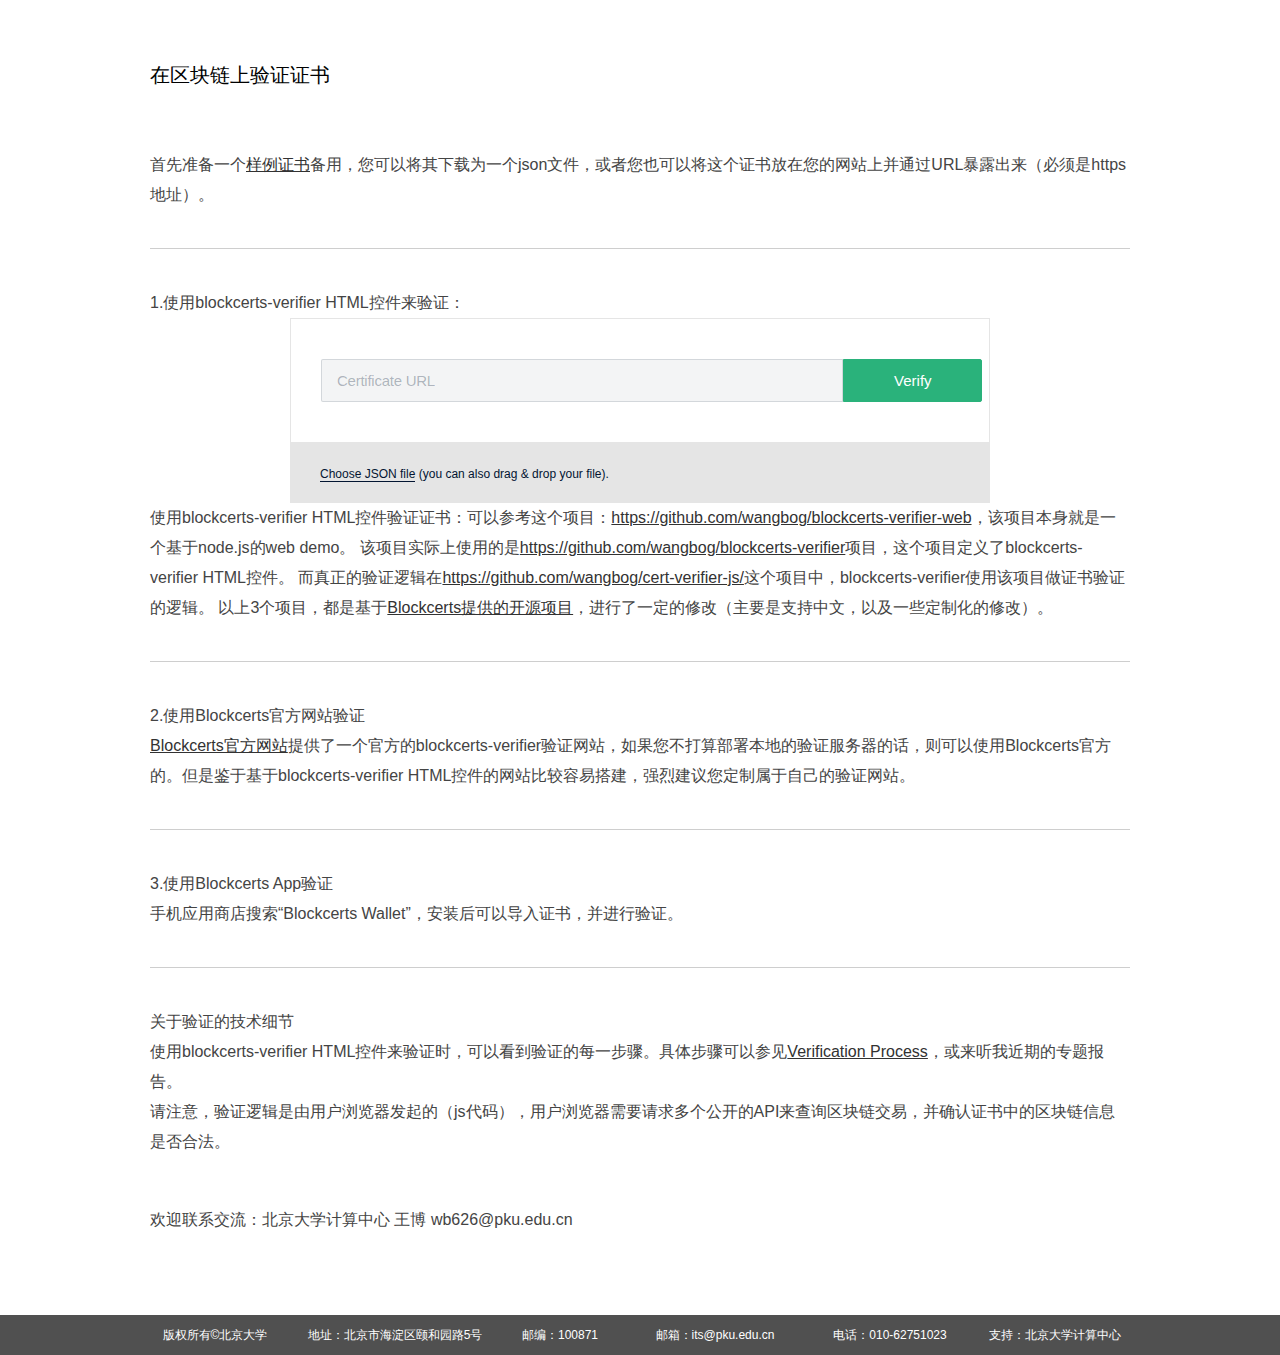
==== commit fa0b1811: "description of verifying blockcahin API" ====
--- a/verify.html
+++ b/verify.html
@@ -87,7 +87,8 @@
                     <br>
                     <p>关于验证的技术细节</p>
                     <p>
-                        使用blockcerts-verifier HTML控件来验证时，可以看到验证的每一步骤。具体步骤可以参见<a href="https://github.com/wangbog/cert-verifier-js/blob/branch-362/docs/verification-process.md" target="_blank" style="text-decoration:underline;">Verification Process</a>，或来听我近期的专题报告。
+                        使用blockcerts-verifier HTML控件来验证时，可以看到验证的每一步骤。具体步骤可以参见<a href="https://github.com/wangbog/cert-verifier-js/blob/branch-362/docs/verification-process.md" target="_blank" style="text-decoration:underline;">Verification Process</a>，或来听我近期的专题报告。<br>
+                        请注意，验证逻辑是由用户浏览器发起的（js代码），用户浏览器需要请求多个公开的API来查询区块链交易，并确认证书中的区块链信息是否合法。
                     </p>
                     <br>
                     <br>
